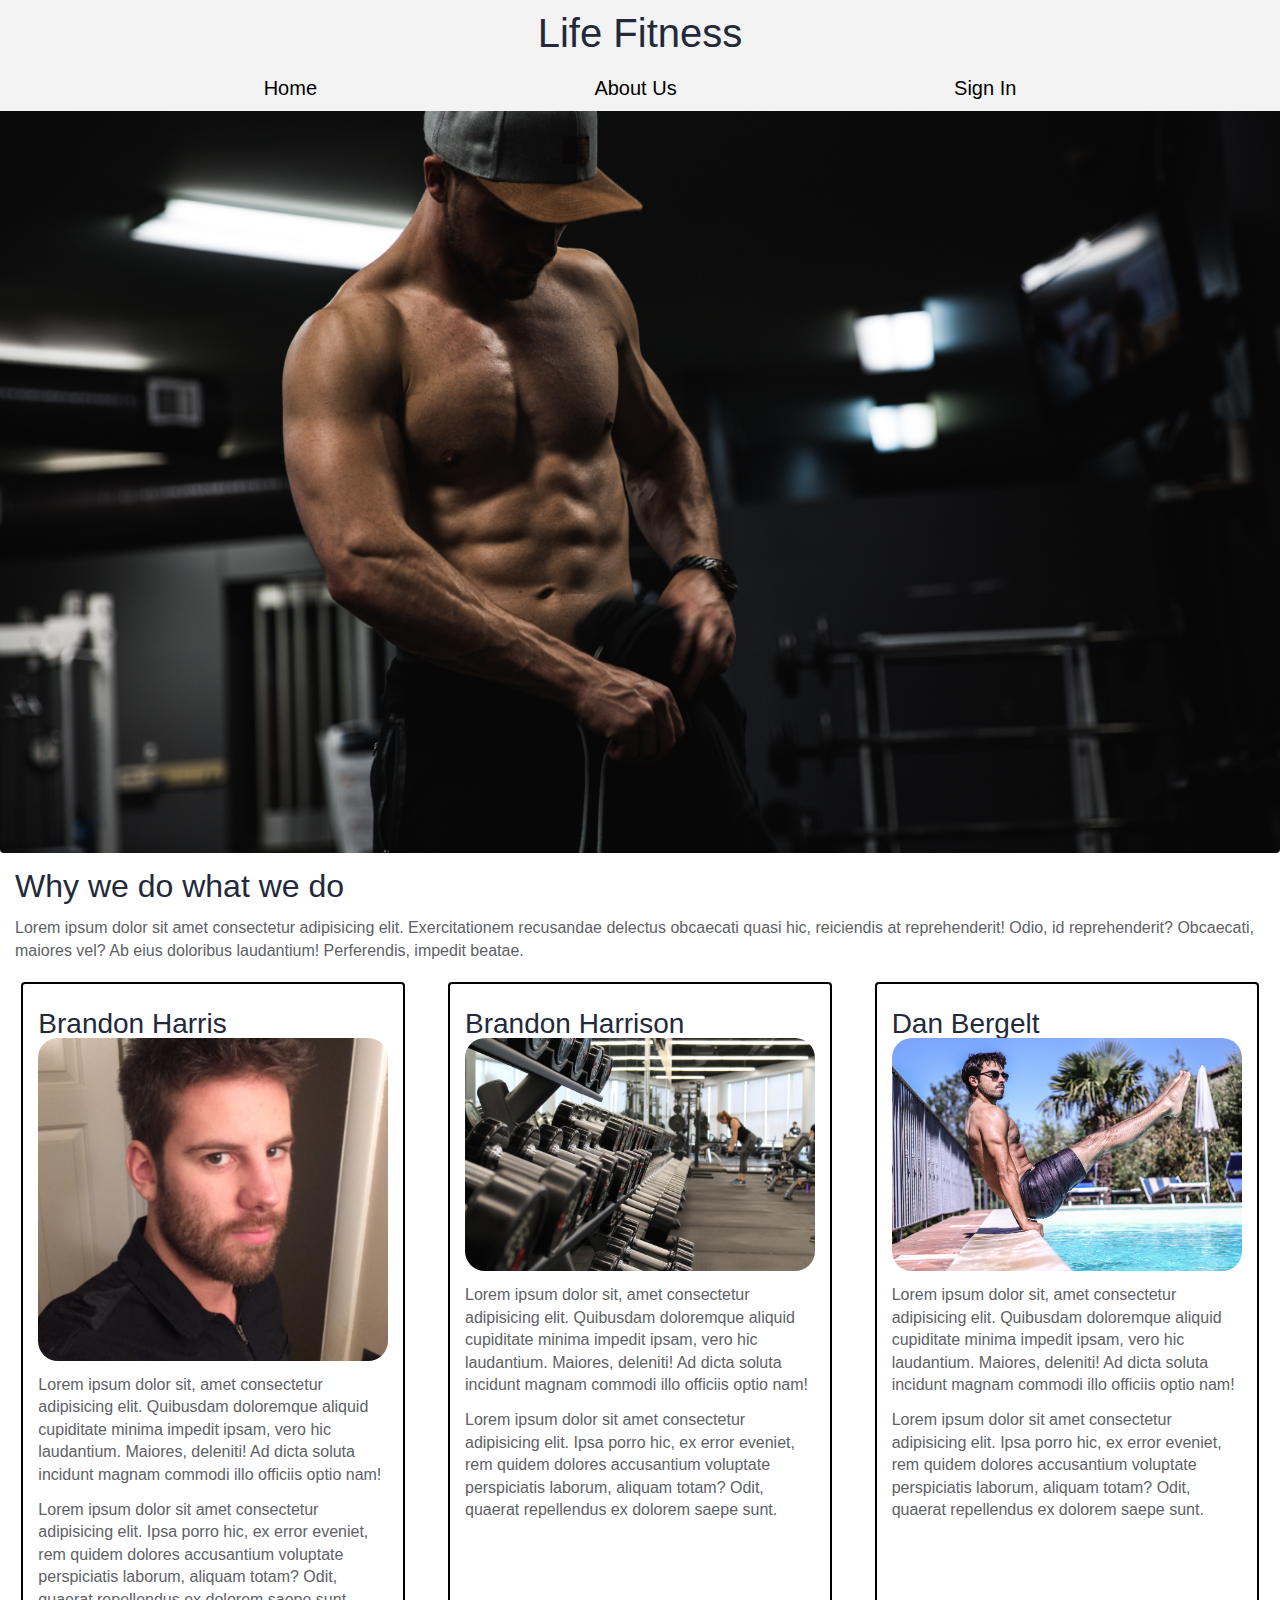
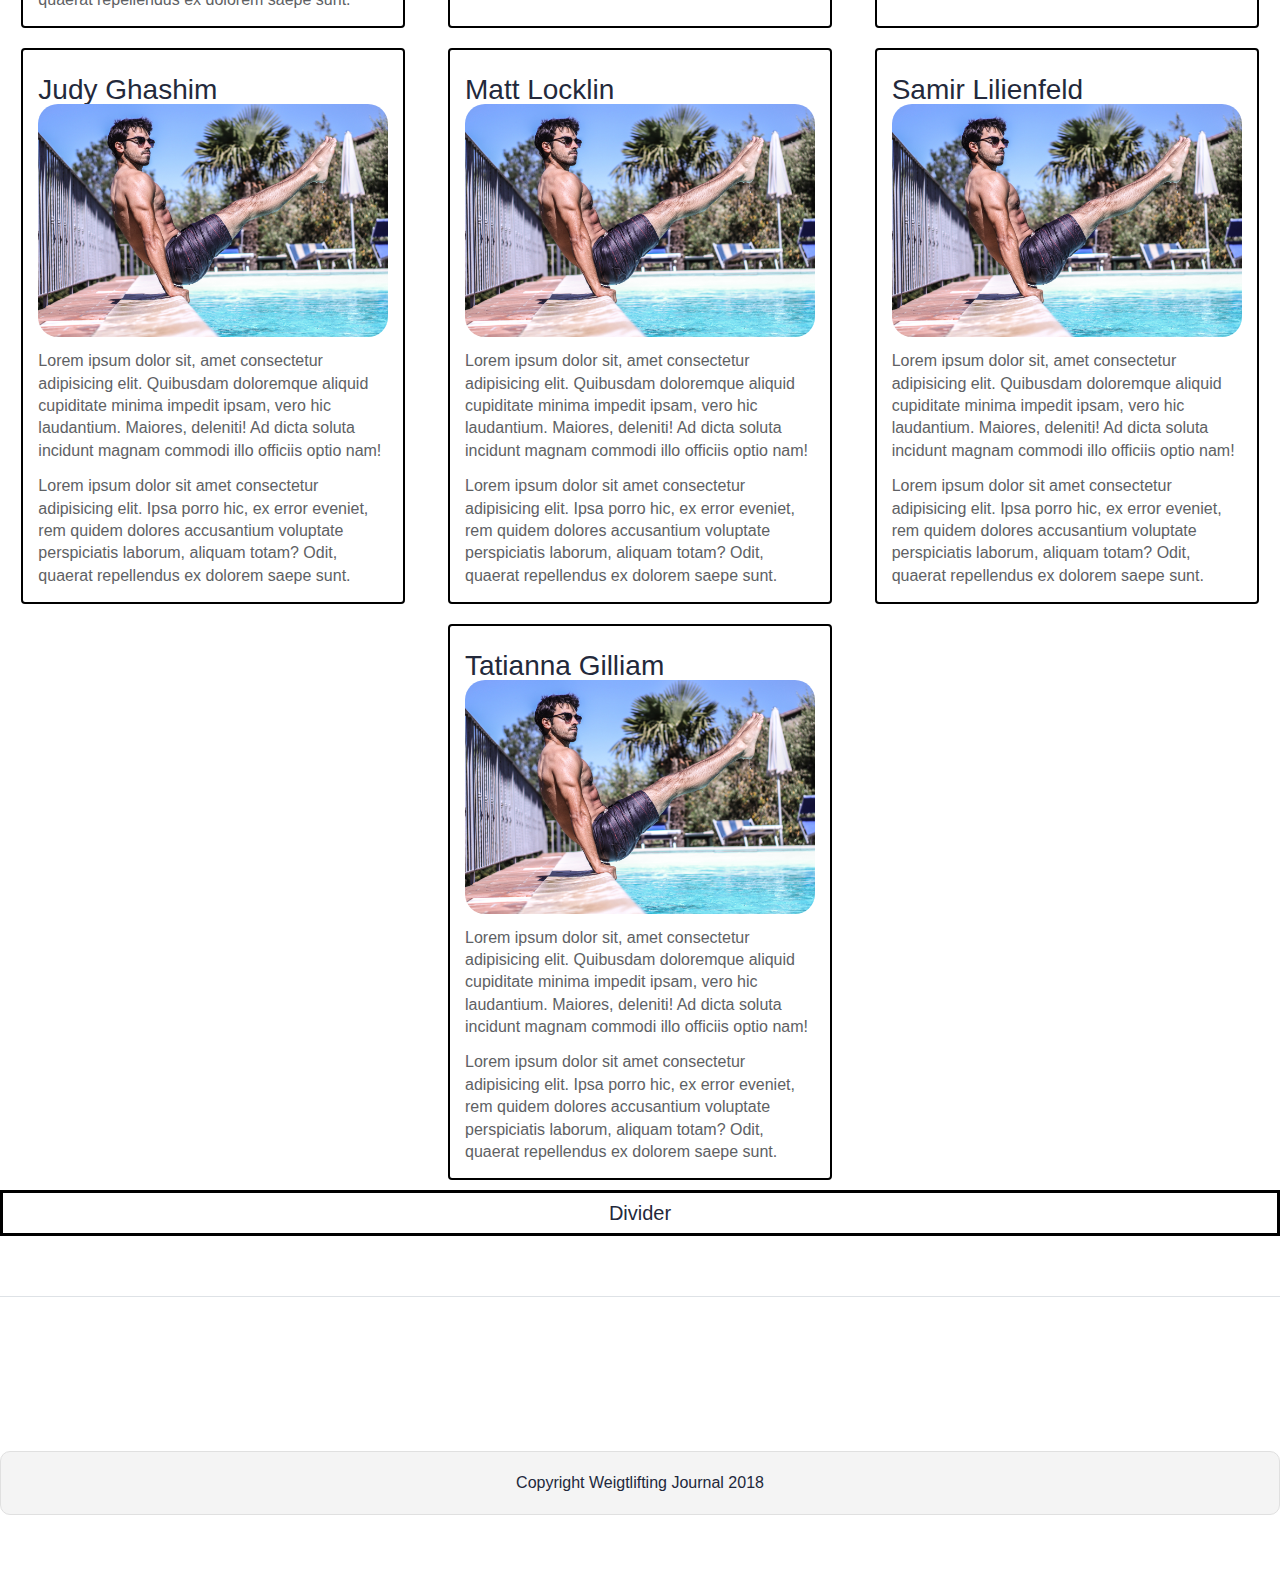
==== about_us.html @ 94f2654a "first-commit" ====
<!doctype html>

<html lang="en" font-size: 62.5%>
<head>
  <meta charset="utf-8">

  <meta name="viewport" content="width=device-width, initial-scale=1">

  <title>Lifetime fitness About Us</title>

  <link href="css/index.css" rel="stylesheet">

  <link href="https://fonts.googleapis.com/css?family=Open+Sans&display=swap" rel="stylesheet">

</head>

<body>

 <section class = top>
    <div class =title> 
      <h1>Life Fitness</h1>
    </div>
    <nav>
        <a href = "index.html" class = "toolbar">Home</a>
        <a href = "about_us.html" class = "toolbar">About Us</a>
        <a href = "#" class = "toolbar">Sign In</a>
    </nav>

  </section>

  <div class="container home">

    <header class="intro">
      
      <div class ="topimage">
        <img src="img/Photo by Anastase Maragos on Unsplash.jpg" alt = "A strong man prepares for his workout" class = "workout1">

        <h2>Why we do what we do</h2>
    
        <p>Lorem ipsum dolor sit amet consectetur adipisicing elit. Exercitationem recusandae delectus obcaecati quasi hic, reiciendis at reprehenderit! Odio, id reprehenderit? Obcaecati, maiores vel? Ab eius doloribus laudantium! Perferendis, impedit beatae.</p>

      </div>
    </header>
   
    <section class="about-us-middle">

      <div class = "about-us-middle-points">
        <h3>Brandon Harris</h3>

        <div class = "image_class">
            <img src="img/brandon (1).png" class="weights" alt="a rack of weights at a gym">
        </div>

        <div class = "middle_point_text">
          <p>Lorem ipsum dolor sit, amet consectetur adipisicing elit. Quibusdam doloremque aliquid cupiditate minima impedit ipsam, vero hic laudantium. Maiores, deleniti! Ad dicta soluta incidunt magnam commodi illo officiis optio nam!</p>
        
          <p>Lorem ipsum dolor sit amet consectetur adipisicing elit. Ipsa porro hic, ex error eveniet, rem quidem dolores accusantium voluptate perspiciatis laborum, aliquam totam? Odit, quaerat repellendus ex dolorem saepe sunt.</p>
        </div>
      </div>

      <div class = "about-us-middle-points">
          <h3>Brandon Harrison</h3>
  
          <div class = "image_class">
              <img src="img/Photo by Danielle Cerullo on Unsplash.jpg" class="weights" alt="a rack of weights at a gym">
          </div>
  
          <div class = "middle_point_text">
            <p>Lorem ipsum dolor sit, amet consectetur adipisicing elit. Quibusdam doloremque aliquid cupiditate minima impedit ipsam, vero hic laudantium. Maiores, deleniti! Ad dicta soluta incidunt magnam commodi illo officiis optio nam!</p>
          
            <p>Lorem ipsum dolor sit amet consectetur adipisicing elit. Ipsa porro hic, ex error eveniet, rem quidem dolores accusantium voluptate perspiciatis laborum, aliquam totam? Odit, quaerat repellendus ex dolorem saepe sunt.</p>
          </div>
        </div>

        <div class = "about-us-middle-points">
            <h3>Dan Bergelt</h3>
    
            <div class = "image_class">
                <img src="img/Photo by Pedro Araújo on Unsplash.jpg" class="weights" alt="a rack of weights at a gym">
            </div>
    
            <div class = "middle_points_text">
              <p>Lorem ipsum dolor sit, amet consectetur adipisicing elit. Quibusdam doloremque aliquid cupiditate minima impedit ipsam, vero hic laudantium. Maiores, deleniti! Ad dicta soluta incidunt magnam commodi illo officiis optio nam!</p>
            
              <p>Lorem ipsum dolor sit amet consectetur adipisicing elit. Ipsa porro hic, ex error eveniet, rem quidem dolores accusantium voluptate perspiciatis laborum, aliquam totam? Odit, quaerat repellendus ex dolorem saepe sunt.</p>
            </div>
          </div>
          <div class = "about-us-middle-points">
              <h3>Judy Ghashim</h3>
      
              <div class = "image_class">
                  <img src="img/Photo by Pedro Araújo on Unsplash.jpg" class="weights" alt="a rack of weights at a gym">
              </div>
      
              <div class = "middle_point_text">
                <p>Lorem ipsum dolor sit, amet consectetur adipisicing elit. Quibusdam doloremque aliquid cupiditate minima impedit ipsam, vero hic laudantium. Maiores, deleniti! Ad dicta soluta incidunt magnam commodi illo officiis optio nam!</p>
              
                <p>Lorem ipsum dolor sit amet consectetur adipisicing elit. Ipsa porro hic, ex error eveniet, rem quidem dolores accusantium voluptate perspiciatis laborum, aliquam totam? Odit, quaerat repellendus ex dolorem saepe sunt.</p>
              </div>
            </div>

            <div class = "about-us-middle-points">
                <h3>Matt Locklin</h3>
        
                <div class = "image_class">
                    <img src="img/Photo by Pedro Araújo on Unsplash.jpg" class="weights" alt="a rack of weights at a gym">
                </div>
        
                <div class = "middle_point_text">
                  <p>Lorem ipsum dolor sit, amet consectetur adipisicing elit. Quibusdam doloremque aliquid cupiditate minima impedit ipsam, vero hic laudantium. Maiores, deleniti! Ad dicta soluta incidunt magnam commodi illo officiis optio nam!</p>
                
                  <p>Lorem ipsum dolor sit amet consectetur adipisicing elit. Ipsa porro hic, ex error eveniet, rem quidem dolores accusantium voluptate perspiciatis laborum, aliquam totam? Odit, quaerat repellendus ex dolorem saepe sunt.</p>
                </div>
              </div>

              <div class = "about-us-middle-points">
                  <h3>Samir Lilienfeld</h3>
          
                  <div class = "image_class">
                      <img src="img/Photo by Pedro Araújo on Unsplash.jpg" class="weights" alt="a rack of weights at a gym">
                  </div>
          
                  <div class = "middle_point_text">
                    <p>Lorem ipsum dolor sit, amet consectetur adipisicing elit. Quibusdam doloremque aliquid cupiditate minima impedit ipsam, vero hic laudantium. Maiores, deleniti! Ad dicta soluta incidunt magnam commodi illo officiis optio nam!</p>
                  
                    <p>Lorem ipsum dolor sit amet consectetur adipisicing elit. Ipsa porro hic, ex error eveniet, rem quidem dolores accusantium voluptate perspiciatis laborum, aliquam totam? Odit, quaerat repellendus ex dolorem saepe sunt.</p>
                  </div>
                </div>

                <div class = "about-us-middle-points">
                    <h3>Tatianna Gilliam</h3>
            
                    <div class = "image_class">
                        <img src="img/Photo by Pedro Araújo on Unsplash.jpg" class="weights" alt="a rack of weights at a gym">
                    </div>
            
                    <div class = "middle_point_text">
                      <p>Lorem ipsum dolor sit, amet consectetur adipisicing elit. Quibusdam doloremque aliquid cupiditate minima impedit ipsam, vero hic laudantium. Maiores, deleniti! Ad dicta soluta incidunt magnam commodi illo officiis optio nam!</p>
                    
                      <p>Lorem ipsum dolor sit amet consectetur adipisicing elit. Ipsa porro hic, ex error eveniet, rem quidem dolores accusantium voluptate perspiciatis laborum, aliquam totam? Odit, quaerat repellendus ex dolorem saepe sunt.</p>
                    </div>
                  </div>
    </section>

    <div class = "divider">
      <h4>Divider</h4>
    </div>
    
    <section class="final_point">


    </section>

    <footer>
      <p>Copyright Weigtlifting Journal 2018</p>
    </footer>

  </div>
</body>
</html>
---- css/index.css ----
/* http://meyerweb.com/eric/tools/css/reset/ 
   v2.0 | 20110126
   License: none (public domain)
*/
html,
body,
div,
span,
applet,
object,
iframe,
h1,
h2,
h3,
h4,
h5,
h6,
p,
blockquote,
pre,
a,
abbr,
acronym,
address,
big,
cite,
code,
del,
dfn,
em,
img,
ins,
kbd,
q,
s,
samp,
small,
strike,
strong,
sub,
sup,
tt,
var,
b,
u,
i,
center,
dl,
dt,
dd,
ol,
ul,
li,
fieldset,
form,
label,
legend,
table,
caption,
tbody,
tfoot,
thead,
tr,
th,
td,
article,
aside,
canvas,
details,
embed,
figure,
figcaption,
footer,
header,
hgroup,
menu,
nav,
output,
ruby,
section,
summary,
time,
mark,
audio,
video {
  margin: 0;
  padding: 0;
  border: 0;
  font-size: 100%;
  font: inherit;
  vertical-align: baseline;
}
/* HTML5 display-role reset for older browsers */
article,
aside,
details,
figcaption,
figure,
footer,
header,
hgroup,
menu,
nav,
section {
  display: block;
}
body {
  line-height: 1;
}
ol,
ul {
  list-style: none;
}
blockquote,
q {
  quotes: none;
}
blockquote:before,
blockquote:after,
q:before,
q:after {
  content: '';
  content: none;
}
table {
  border-collapse: collapse;
  border-spacing: 0;
}
* {
  box-sizing: border-box;
}
html {
  font-size: 62.5%;
}
html,
body {
  font-family: 'Ubuntu', sans-serif;
  color: #5E6164;
}
h1,
h2,
h3,
h4,
h5 {
  font-family: Impact, Haettenschweiler, 'Arial Narrow Bold', sans-serif;
  color: #23293B;
}
h2 {
  font-size: 3.2rem;
}
h3 {
  font-size: 2.8rem;
}
p {
  font-size: 1.6rem;
  line-height: 1.4;
}
.container {
  width: 100%;
}
.top {
  display: flex;
  background-color: #F3F3F3;
  flex-flow: row wrap;
  padding: 1%;
  overflow: hidden;
  position: fixed;
  width: 100%;
  top: 0;
}
.top div.title {
  display: flex;
  justify-content: center;
  width: 100%;
  flex-flow: column wrap;
  align-content: center;
}
.top .title {
  font-size: 4rem;
}
.top nav {
  display: flex;
  justify-content: space-between;
  width: 100%;
  padding-right: 20%;
  padding-left: 20%;
  margin-top: 2%;
}
@media (max-width: 900px) {
  .top nav {
    padding-top: 2%;
    padding-left: 7.5%;
    padding-right: 7.5%;
    justify-content: space-around;
    padding-bottom: 2%;
  }
}
@media (max-width: 500px) {
  .top nav {
    padding-top: 2%;
    padding-left: 5%;
    padding-right: 5%;
    justify-content: space-around;
    padding-bottom: 2%;
  }
}
.top nav .toolbar {
  text-decoration: none;
  font-size: 2rem;
  color: black;
}
footer {
  color: #22283B;
  background: #f4f4f4;
  padding: 20px 0;
  border: 1px double #e0e0e0;
  border-radius: 10px;
  display: flex;
  justify-content: center;
  align-items: center;
  margin-bottom: 5%;
}
.home .intro h2 {
  padding: 15px;
}
.home .intro p {
  padding: 0 15px;
}
.home .intro .topimage .workout1 {
  border-radius: 4px;
  width: 100%;
}
.home .image_class {
  display: flex;
  flex-wrap: wrap;
  width: 100%;
}
.home .image_class img {
  width: 100%;
  border-radius: 20px;
  height: 100%;
}
.home .middle-section {
  display: flex;
  flex-flow: row-wrap;
  justify-content: space-around;
}
@media (max-width: 500px) {
  .home .middle-section {
    flex-flow: column wrap;
  }
}
.home .middle-section .middle-points {
  padding: 15px;
  width: 30%;
  background-color: #084E8A;
  color: white;
}
@media (max-width: 500px) {
  .home .middle-section .middle-points {
    width: 100%;
    padding: 15px, 15px, 0px, 15px;
  }
}
.home .middle-section .middle-points h3 {
  margin-top: 11px;
  color: white;
  width: 100%;
  text-align: center;
}
.home .middle-section .middle-points p {
  margin-top: 13px;
}
.home .divider {
  display: flex;
  width: 100%;
  border: 3px solid black;
  margin-top: 10px;
  justify-content: center;
  padding: 10px;
  font-size: 2rem;
}
.home .final_point {
  margin-top: 60px;
  border-top: 1px solid #dee2e6;
  padding: 6% 7.5%;
  display: flex;
  justify-content: center;
}
@media (max-width: 900px) {
  .home .final_point {
    display: flex;
    width: 100%;
    flex-direction: column-reverse;
    justify-content: center;
  }
}
@media (max-width: 500px) {
  .home .final_point {
    display: flex;
    width: 100%;
    flex-direction: column-reverse;
    justify-content: center;
    padding-left: 0px;
    margin-top: 4%;
  }
}
.home .final_point .final_point-text {
  width: 50%;
}
@media (max-width: 900px) {
  .home .final_point .final_point-text {
    display: flex;
    width: 100%;
    flex-direction: column;
    justify-content: center;
  }
}
@media (max-width: 500px) {
  .home .final_point .final_point-text {
    display: flex;
    width: 100%;
    flex-direction: column;
    justify-content: center;
    padding-left: 4%;
    padding-top: 2%;
  }
}
.home .final_point .final_point-text h3 {
  margin-bottom: 10px;
}
.home .final_point .final_point-text p {
  margin-bottom: 26px;
}
@media (max-width: 500px) {
  .home .final_point .final_point-text .btn {
    display: flex;
    width: 100%;
    flex-direction: column;
    justify-content: center;
  }
}
.home .final_point .final_point-text .btn .button {
  background-color: #2A9FD8;
  color: white;
  padding: 7px 7px;
  text-align: center;
  text-decoration: none;
  display: inline-block;
  font-size: 1.8rem;
  border-radius: 4px;
  width: 100px;
  font-weight: bold;
  border: 2px solid #2A9FD8;
}
@media (max-width: 500px) {
  .home .final_point .final_point-text .btn .button {
    display: none;
  }
}
.home .final_point .final_point-text .btn .button2 {
  display: none;
}
@media (max-width: 500px) {
  .home .final_point .final_point-text .btn .button2 {
    background-color: #001a33;
    color: white;
    padding: 7px 7px;
    text-align: center;
    text-decoration: none;
    display: inline-block;
    font-size: 1.8rem;
    border-radius: 4px;
    width: 100px;
    font-weight: bold;
    border: 2px solid #2A9FD8;
    display: flex;
    flex-direction: column;
    justify-content: center;
    width: 100%;
    padding: 5%;
    padding-left: 43%;
  }
}
.home .final_point .bottom-img {
  width: 46%;
  margin-left: 4%;
}
@media (max-width: 900px) {
  .home .final_point .bottom-img {
    display: flex;
    width: 100%;
    flex-direction: column-reverse;
    justify-content: center;
  }
}
@media (max-width: 500px) {
  .home .final_point .bottom-img {
    display: flex;
    width: 100%;
    flex-direction: column;
    justify-content: center;
  }
}
.home .final_point .bottom-img img {
  width: 100%;
  height: auto;
  border-radius: 10px;
}
.home .about-us-middle {
  display: flex;
  flex-flow: row-wrap;
  justify-content: space-around;
  flex-flow: row wrap;
}
@media (max-width: 500px) {
  .home .about-us-middle {
    flex-flow: column wrap;
  }
}
.home .about-us-middle .about-us-middle-points {
  padding: 15px;
  background-image: url("");
  width: 30%;
  border: 2px solid black;
  border-radius: 4px;
  margin-top: 20px;
}
@media (max-width: 500px) {
  .home .about-us-middle .about-us-middle-points {
    width: 100%;
    padding: 15px, 15px, 0px, 15px;
  }
}
.home .about-us-middle .about-us-middle-points h3 {
  margin-top: 11px;
}
.home .about-us-middle .about-us-middle-points p {
  margin-top: 13px;
}
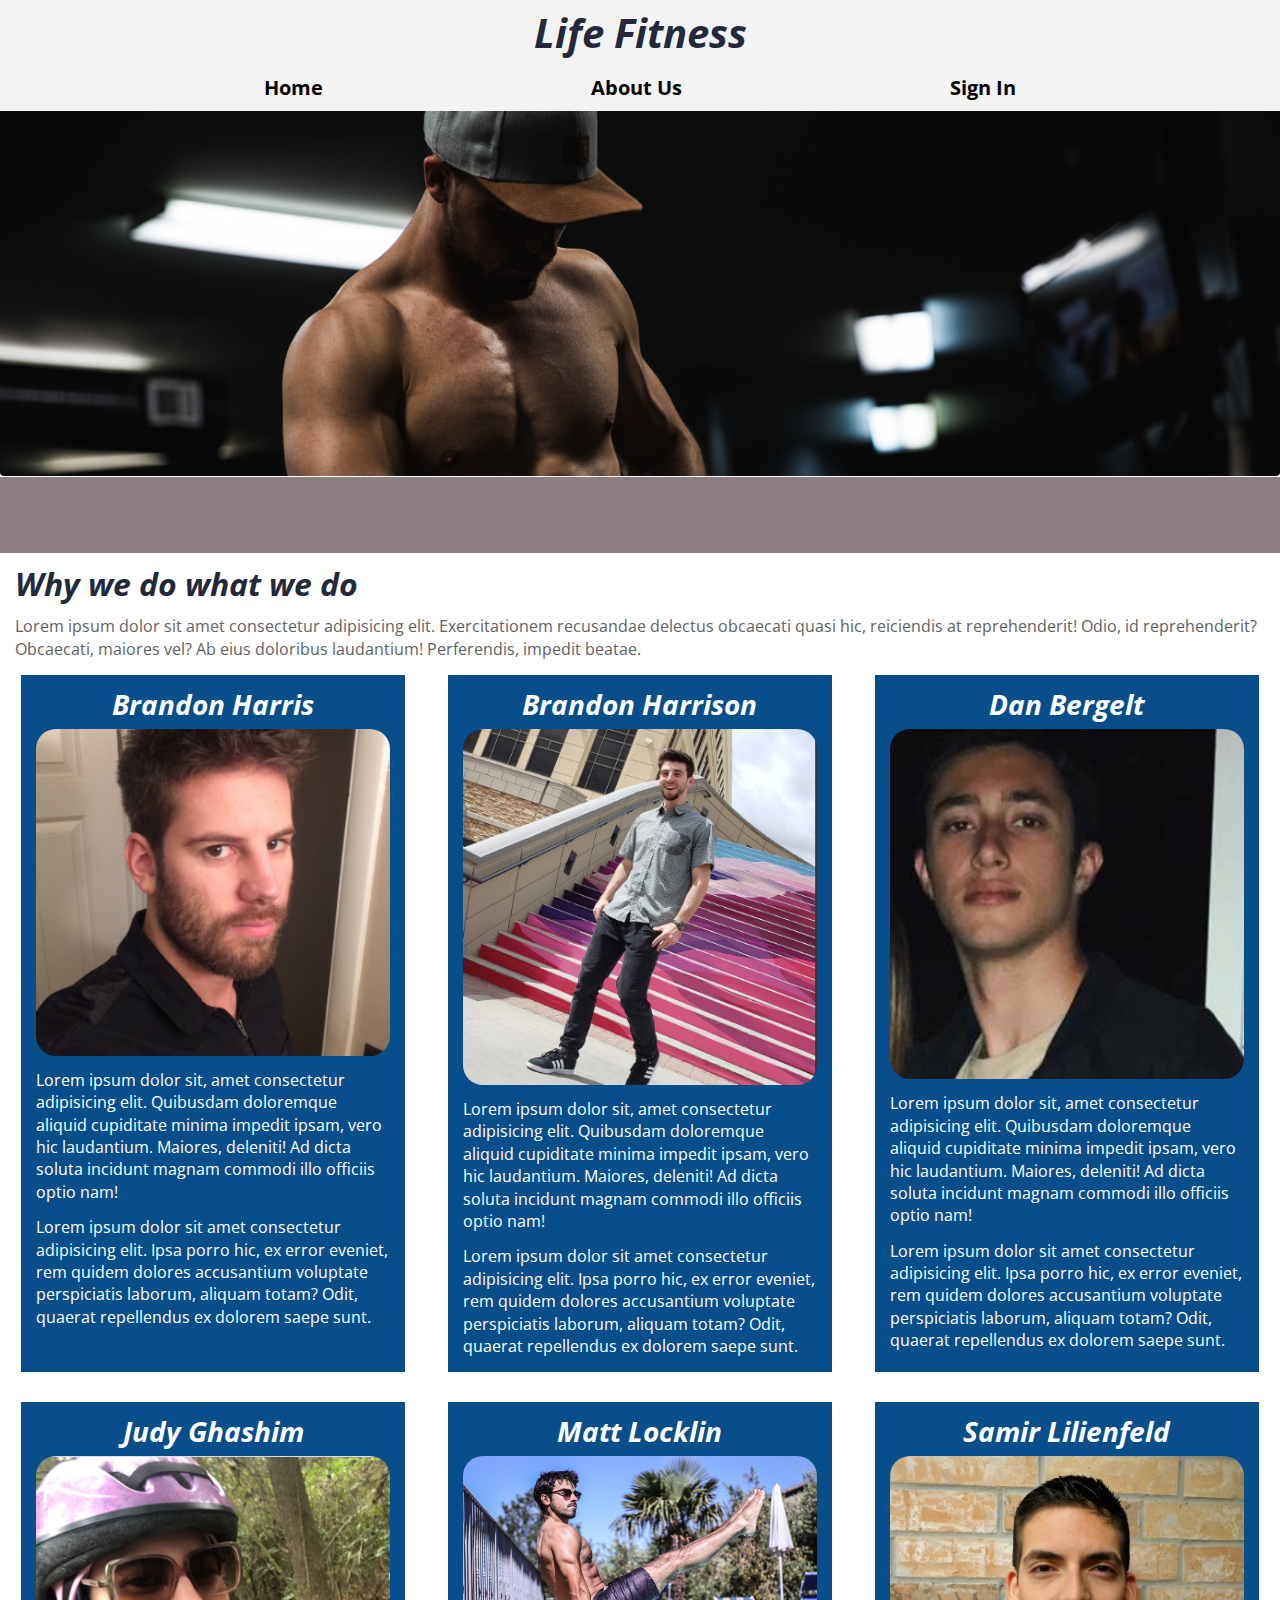
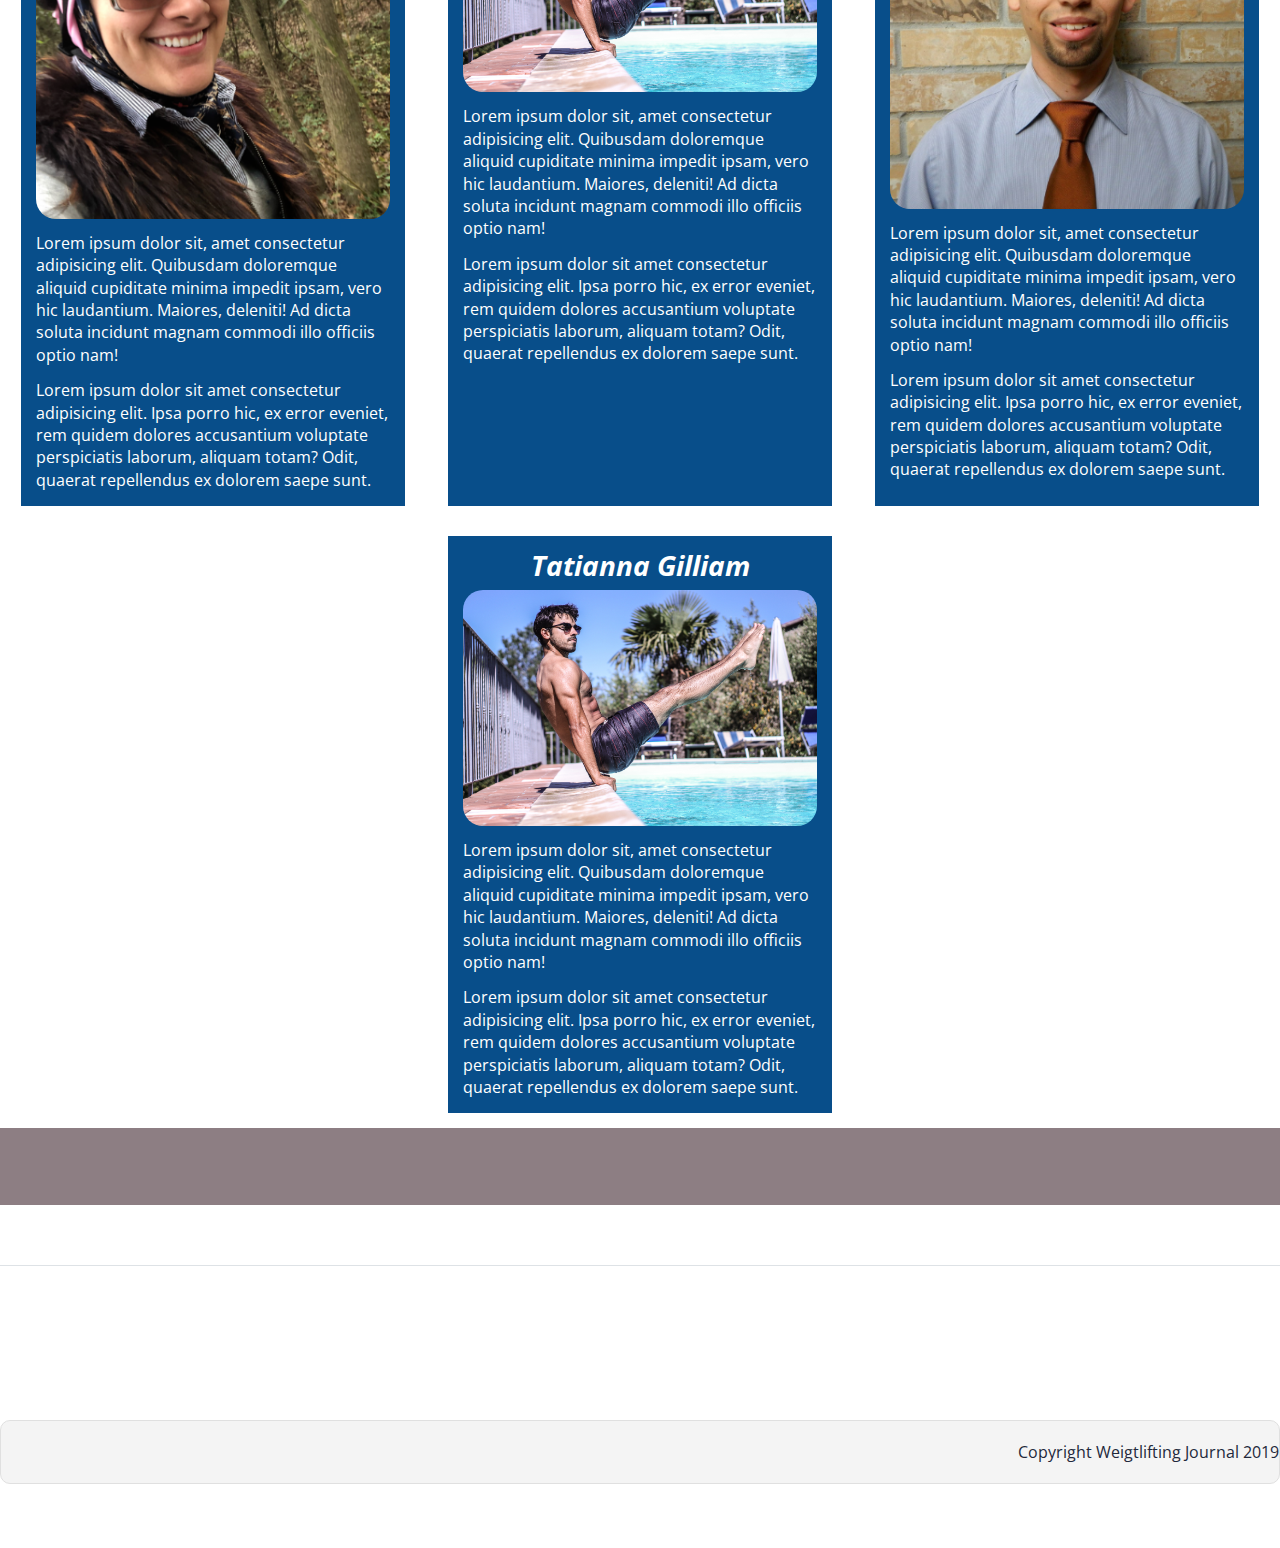
==== commit 2e089595: "second_commit" ====
--- a/about_us.html
+++ b/about_us.html
@@ -33,7 +33,9 @@
     <header class="intro">
       
       <div class ="topimage">
-        <img src="img/Photo by Anastase Maragos on Unsplash.jpg" alt = "A strong man prepares for his workout" class = "workout1">
+        <img src="img/Photo by Anastase Maragos on Unsplash 2.jpg" alt = "A strong man prepares for his workout" class = "workout1">
+
+        <div class= "divider"></div>
 
         <h2>Why we do what we do</h2>
     
@@ -42,9 +44,9 @@
       </div>
     </header>
    
-    <section class="about-us-middle">
+    <section class="middle-section">
 
-      <div class = "about-us-middle-points">
+      <div class = "middle-points">
         <h3>Brandon Harris</h3>
 
         <div class = "image_class">
@@ -58,11 +60,11 @@
         </div>
       </div>
 
-      <div class = "about-us-middle-points">
+      <div class = "middle-points">
           <h3>Brandon Harrison</h3>
   
           <div class = "image_class">
-              <img src="img/Photo by Danielle Cerullo on Unsplash.jpg" class="weights" alt="a rack of weights at a gym">
+              <img src="img/Brandon (2).png" class="weights" alt="a rack of weights at a gym">
           </div>
   
           <div class = "middle_point_text">
@@ -72,11 +74,11 @@
           </div>
         </div>
 
-        <div class = "about-us-middle-points">
+        <div class = "middle-points">
             <h3>Dan Bergelt</h3>
     
             <div class = "image_class">
-                <img src="img/Photo by Pedro Araújo on Unsplash.jpg" class="weights" alt="a rack of weights at a gym">
+                <img src="img/dan.png" class="weights" alt="a rack of weights at a gym">
             </div>
     
             <div class = "middle_points_text">
@@ -85,11 +87,11 @@
               <p>Lorem ipsum dolor sit amet consectetur adipisicing elit. Ipsa porro hic, ex error eveniet, rem quidem dolores accusantium voluptate perspiciatis laborum, aliquam totam? Odit, quaerat repellendus ex dolorem saepe sunt.</p>
             </div>
           </div>
-          <div class = "about-us-middle-points">
+          <div class = "middle-points">
               <h3>Judy Ghashim</h3>
       
               <div class = "image_class">
-                  <img src="img/Photo by Pedro Araújo on Unsplash.jpg" class="weights" alt="a rack of weights at a gym">
+                  <img src="img/judy.png" class="weights" alt="a rack of weights at a gym">
               </div>
       
               <div class = "middle_point_text">
@@ -99,7 +101,7 @@
               </div>
             </div>
 
-            <div class = "about-us-middle-points">
+            <div class = "middle-points">
                 <h3>Matt Locklin</h3>
         
                 <div class = "image_class">
@@ -113,11 +115,11 @@
                 </div>
               </div>
 
-              <div class = "about-us-middle-points">
+              <div class = "middle-points">
                   <h3>Samir Lilienfeld</h3>
           
                   <div class = "image_class">
-                      <img src="img/Photo by Pedro Araújo on Unsplash.jpg" class="weights" alt="a rack of weights at a gym">
+                      <img src="img/samir.png" class="weights" alt="a rack of weights at a gym">
                   </div>
           
                   <div class = "middle_point_text">
@@ -127,7 +129,7 @@
                   </div>
                 </div>
 
-                <div class = "about-us-middle-points">
+                <div class = "middle-points">
                     <h3>Tatianna Gilliam</h3>
             
                     <div class = "image_class">
@@ -142,9 +144,7 @@
                   </div>
     </section>
 
-    <div class = "divider">
-      <h4>Divider</h4>
-    </div>
+    <div class = "divider"></div>
     
     <section class="final_point">
 
@@ -152,7 +152,7 @@
     </section>
 
     <footer>
-      <p>Copyright Weigtlifting Journal 2018</p>
+      <p>Copyright Weigtlifting Journal 2019</p>
     </footer>
 
   </div>
--- a/css/index.css
+++ b/css/index.css
@@ -134,7 +134,7 @@
 }
 html,
 body {
-  font-family: 'Ubuntu', sans-serif;
+  font-family: -apple-system, BlinkMacSystemFont, 'Segoe UI', Roboto, Oxygen, Ubuntu, Cantarell, 'Open Sans', 'Helvetica Neue', sans-serif;
   color: #5E6164;
 }
 h1,
@@ -142,7 +142,9 @@
 h3,
 h4,
 h5 {
-  font-family: Impact, Haettenschweiler, 'Arial Narrow Bold', sans-serif;
+  font-family: -apple-system, BlinkMacSystemFont, 'Segoe UI', Roboto, Oxygen, Ubuntu, Cantarell, 'Open Sans', 'Helvetica Neue', sans-serif;
+  font-weight: bold;
+  font-style: italic;
   color: #23293B;
 }
 h2 {
@@ -174,8 +176,6 @@
   width: 100%;
   flex-flow: column wrap;
   align-content: center;
-}
-.top .title {
   font-size: 4rem;
 }
 .top nav {
@@ -209,6 +209,9 @@
   font-size: 2rem;
   color: black;
 }
+.top nav a {
+  font-weight: bold;
+}
 footer {
   color: #22283B;
   background: #f4f4f4;
@@ -216,9 +219,11 @@
   border: 1px double #e0e0e0;
   border-radius: 10px;
   display: flex;
-  justify-content: center;
-  align-items: center;
+  justify-content: flex-end;
+  align-items: flex-end;
   margin-bottom: 5%;
+  text-align: left;
+  width: 100%;
 }
 .home .intro h2 {
   padding: 15px;
@@ -244,6 +249,7 @@
   display: flex;
   flex-flow: row-wrap;
   justify-content: space-around;
+  flex-flow: row wrap;
 }
 @media (max-width: 500px) {
   .home .middle-section {
@@ -251,6 +257,7 @@
   }
 }
 .home .middle-section .middle-points {
+  margin: 15px;
   padding: 15px;
   width: 30%;
   background-color: #084E8A;
@@ -263,7 +270,7 @@
   }
 }
 .home .middle-section .middle-points h3 {
-  margin-top: 11px;
+  margin-bottom: 11px;
   color: white;
   width: 100%;
   text-align: center;
@@ -274,14 +281,13 @@
 .home .divider {
   display: flex;
   width: 100%;
-  border: 3px solid black;
-  margin-top: 10px;
+  background-color: #8D7E83;
   justify-content: center;
-  padding: 10px;
-  font-size: 2rem;
+  padding: 3%;
 }
 .home .final_point {
   margin-top: 60px;
+  width: 100%;
   border-top: 1px solid #dee2e6;
   padding: 6% 7.5%;
   display: flex;
@@ -306,7 +312,7 @@
   }
 }
 .home .final_point .final_point-text {
-  width: 50%;
+  width: 100%;
 }
 @media (max-width: 900px) {
   .home .final_point .final_point-text {
@@ -325,9 +331,6 @@
     padding-left: 4%;
     padding-top: 2%;
   }
-}
-.home .final_point .final_point-text h3 {
-  margin-bottom: 10px;
 }
 .home .final_point .final_point-text p {
   margin-bottom: 26px;
@@ -382,59 +385,3 @@
     padding-left: 43%;
   }
 }
-.home .final_point .bottom-img {
-  width: 46%;
-  margin-left: 4%;
-}
-@media (max-width: 900px) {
-  .home .final_point .bottom-img {
-    display: flex;
-    width: 100%;
-    flex-direction: column-reverse;
-    justify-content: center;
-  }
-}
-@media (max-width: 500px) {
-  .home .final_point .bottom-img {
-    display: flex;
-    width: 100%;
-    flex-direction: column;
-    justify-content: center;
-  }
-}
-.home .final_point .bottom-img img {
-  width: 100%;
-  height: auto;
-  border-radius: 10px;
-}
-.home .about-us-middle {
-  display: flex;
-  flex-flow: row-wrap;
-  justify-content: space-around;
-  flex-flow: row wrap;
-}
-@media (max-width: 500px) {
-  .home .about-us-middle {
-    flex-flow: column wrap;
-  }
-}
-.home .about-us-middle .about-us-middle-points {
-  padding: 15px;
-  background-image: url("");
-  width: 30%;
-  border: 2px solid black;
-  border-radius: 4px;
-  margin-top: 20px;
-}
-@media (max-width: 500px) {
-  .home .about-us-middle .about-us-middle-points {
-    width: 100%;
-    padding: 15px, 15px, 0px, 15px;
-  }
-}
-.home .about-us-middle .about-us-middle-points h3 {
-  margin-top: 11px;
-}
-.home .about-us-middle .about-us-middle-points p {
-  margin-top: 13px;
-}
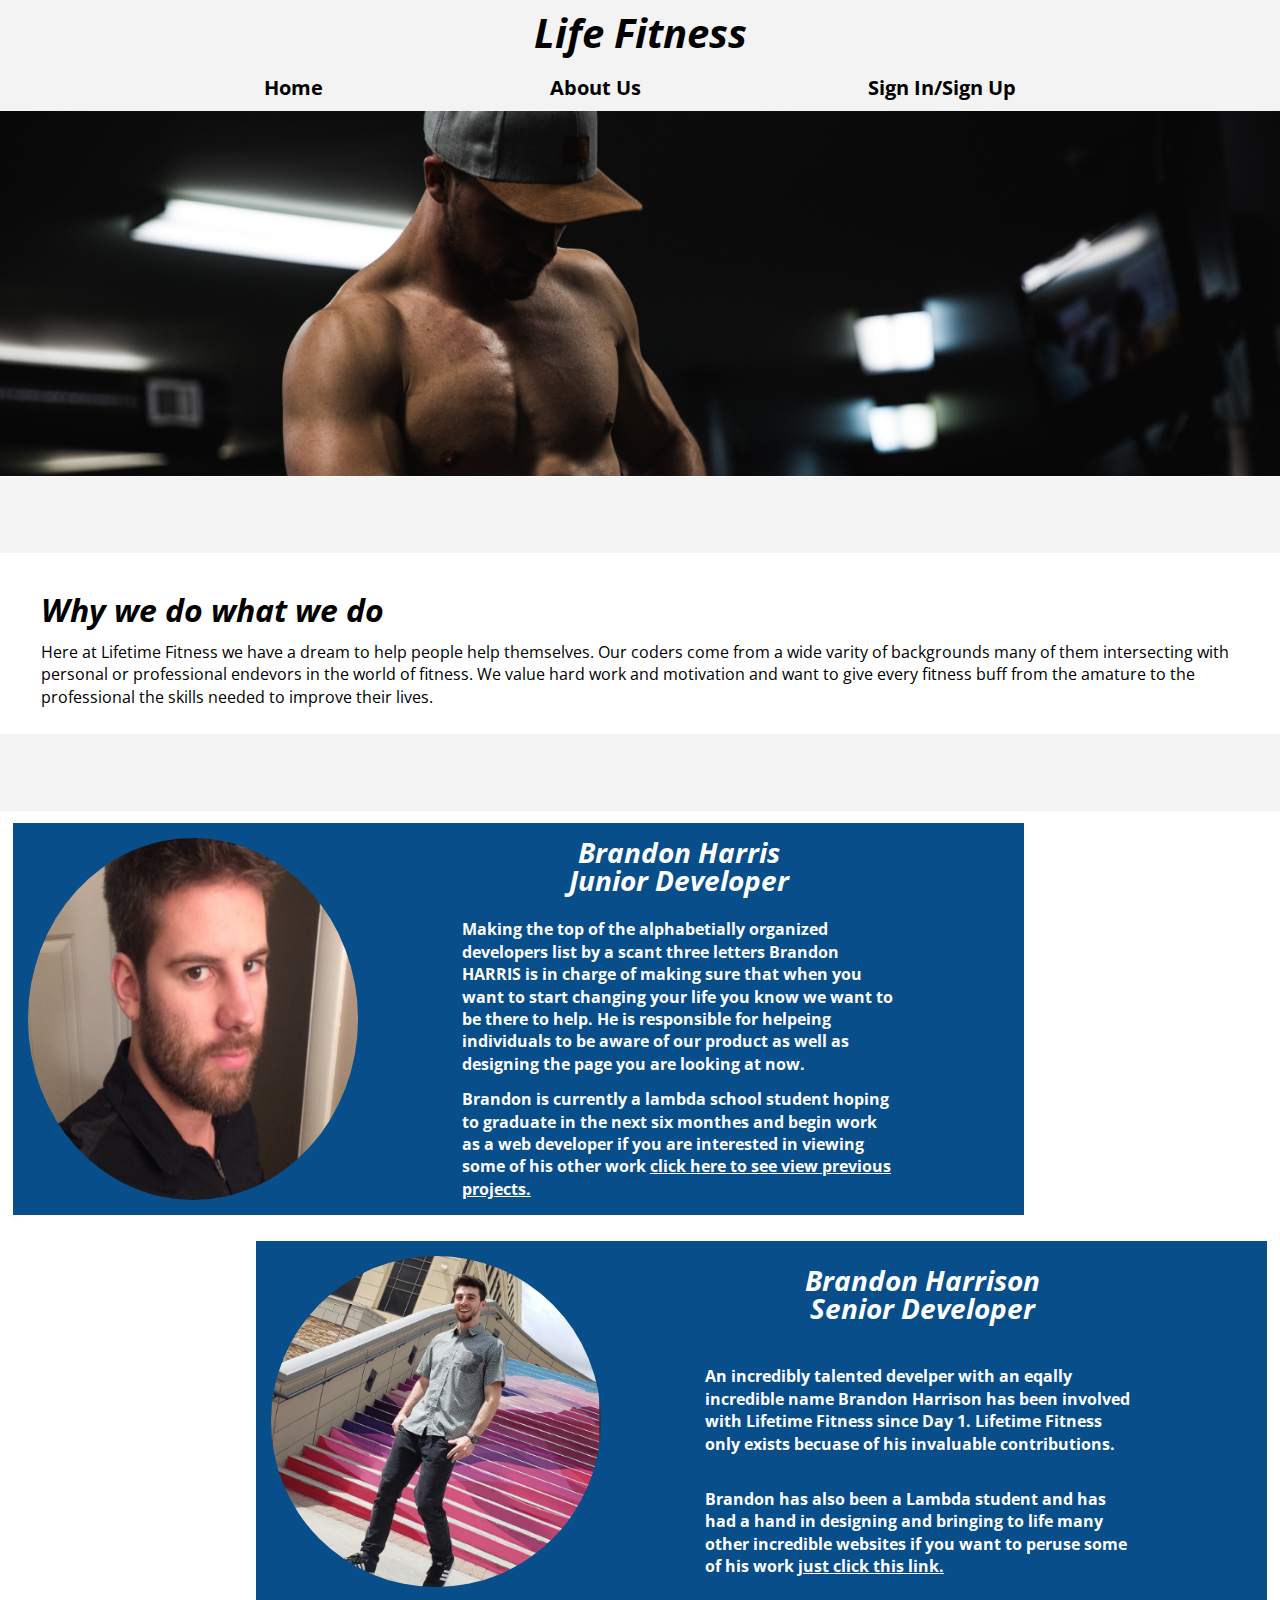
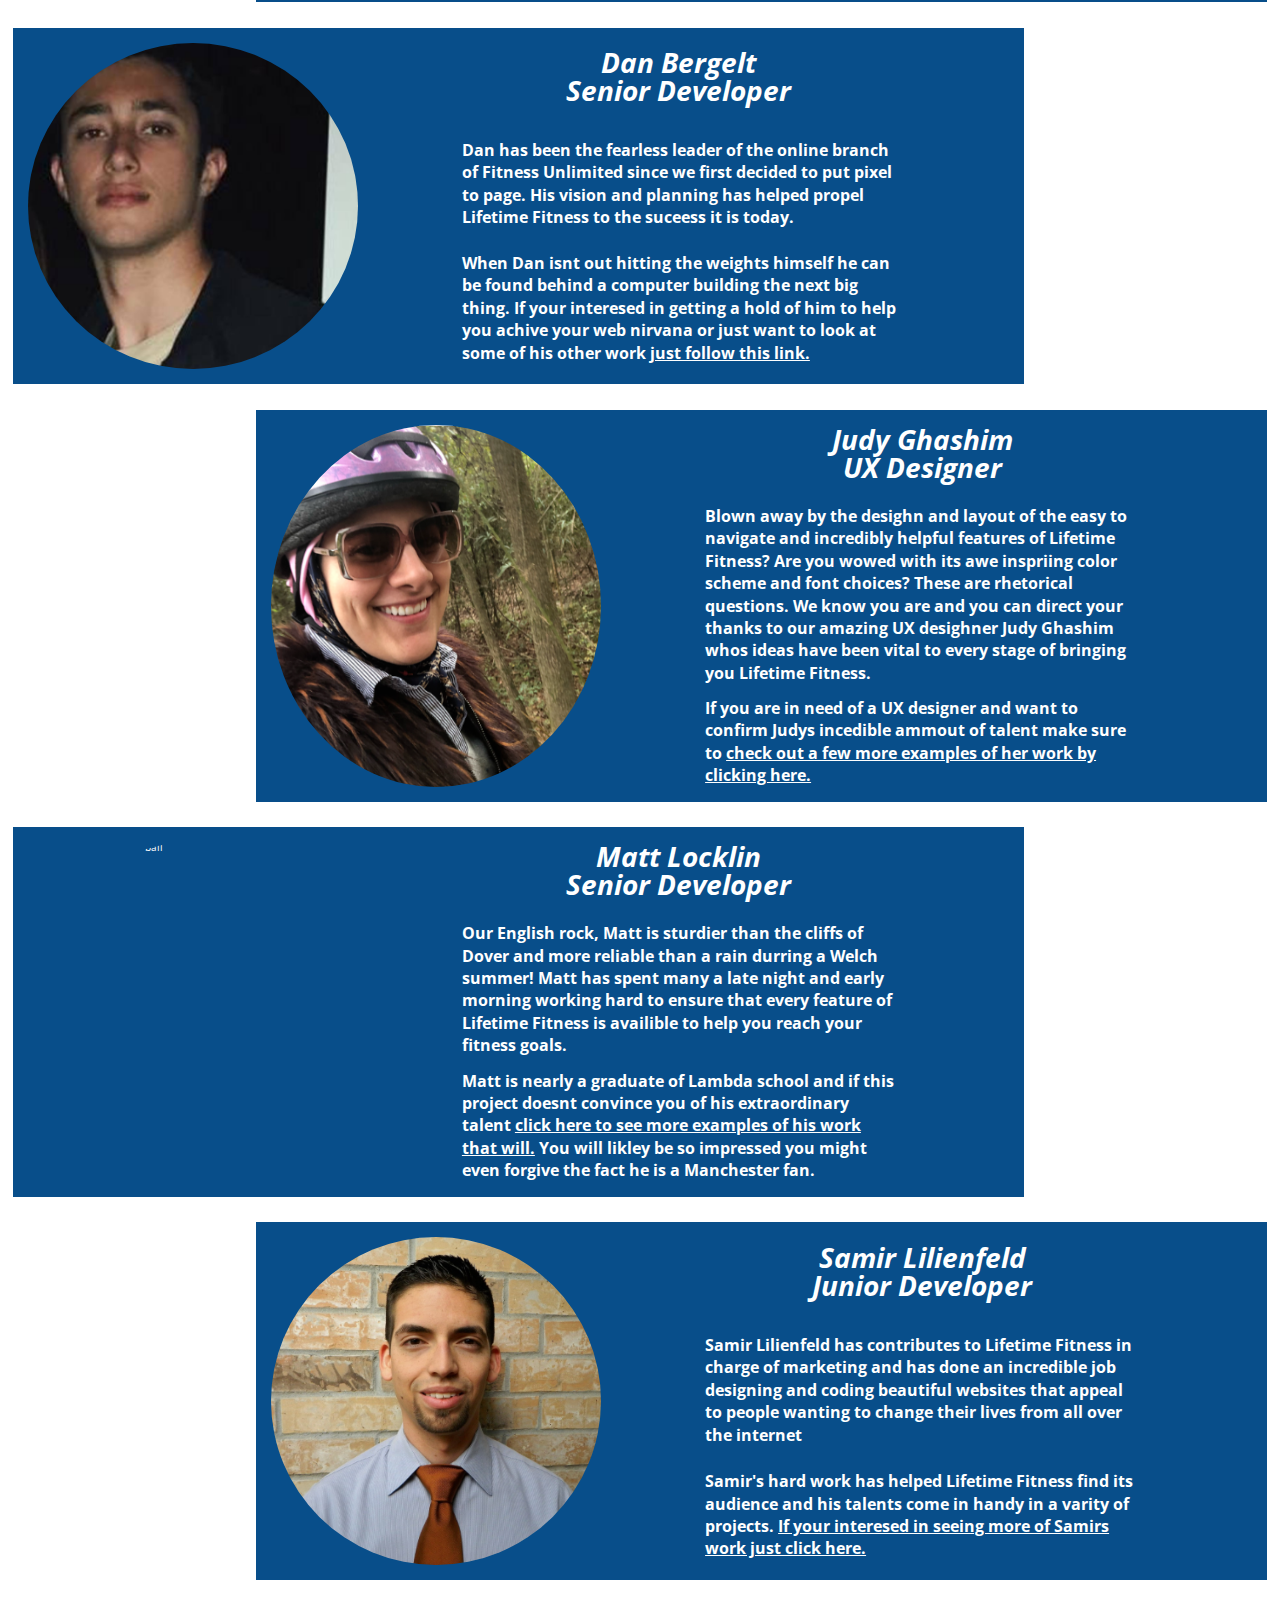
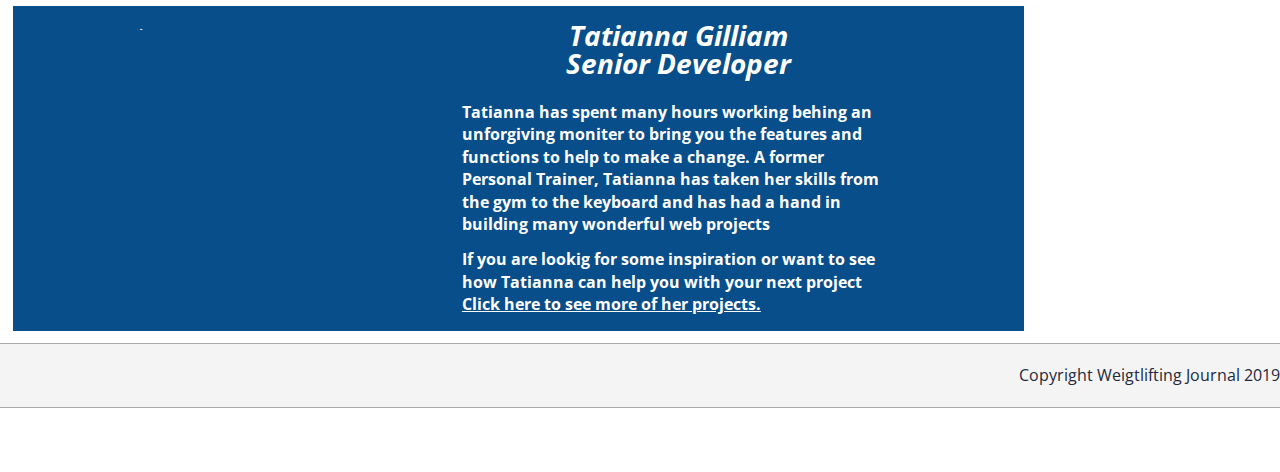
==== commit 25000461: "about_page_finished" ====
--- a/about_us.html
+++ b/about_us.html
@@ -23,7 +23,7 @@
     <nav>
         <a href = "index.html" class = "toolbar">Home</a>
         <a href = "about_us.html" class = "toolbar">About Us</a>
-        <a href = "#" class = "toolbar">Sign In</a>
+        <a href = "#" class = "toolbar">Sign In/Sign Up</a>
     </nav>
 
   </section>
@@ -37,114 +37,119 @@
 
         <div class= "divider"></div>
 
-        <h2>Why we do what we do</h2>
-    
-        <p>Lorem ipsum dolor sit amet consectetur adipisicing elit. Exercitationem recusandae delectus obcaecati quasi hic, reiciendis at reprehenderit! Odio, id reprehenderit? Obcaecati, maiores vel? Ab eius doloribus laudantium! Perferendis, impedit beatae.</p>
+        <div class ="top-blurb">
+
+          <h2>Why we do what we do</h2>
+      
+          <p>Here at Lifetime Fitness we have a dream to help people help themselves. Our coders come from a wide varity of backgrounds many of them intersecting with personal or professional endevors in the world of fitness. We value hard work and motivation and want to give every fitness buff from the amature to the professional the skills needed to improve their lives.</p>
+
+        </div>
+
+        <!-- <img class = "upper-about" src = "img/Photo by Inspired Horizons Digital Marketing on Unsplash.jpg"> -->
+
+        <div class= "divider"></div>
 
       </div>
     </header>
    
     <section class="middle-section">
 
-      <div class = "middle-points">
-        <h3>Brandon Harris</h3>
+      <div class = "about-middle-points" id = "odds">
 
         <div class = "image_class">
-            <img src="img/brandon (1).png" class="weights" alt="a rack of weights at a gym">
+            <img src="img/brandon (1).png" class="team-pic" alt="a photo of Brandon Harris">
         </div>
 
         <div class = "middle_point_text">
-          <p>Lorem ipsum dolor sit, amet consectetur adipisicing elit. Quibusdam doloremque aliquid cupiditate minima impedit ipsam, vero hic laudantium. Maiores, deleniti! Ad dicta soluta incidunt magnam commodi illo officiis optio nam!</p>
-        
-          <p>Lorem ipsum dolor sit amet consectetur adipisicing elit. Ipsa porro hic, ex error eveniet, rem quidem dolores accusantium voluptate perspiciatis laborum, aliquam totam? Odit, quaerat repellendus ex dolorem saepe sunt.</p>
+          <h3>Brandon Harris <br> Junior Developer</h3>
+          <p>Making the top of the alphabetially organized developers list by a scant three letters Brandon HARRIS is in charge of making sure that when you want to start changing your life you know we want to be there to help. He is responsible for helpeing individuals to be aware of our product as well as designing the page you are looking at now.</p> 
+          <p> Brandon is currently a lambda school student hoping to graduate in the next six monthes and begin work as a web developer if you are interested in viewing some of his other work <a href = "#" class = "contact-info">click here to see view previous projects.</a></p>
         </div>
       </div>
 
-      <div class = "middle-points">
-          <h3>Brandon Harrison</h3>
+      <div class = "about-middle-points" id = "evens">
   
           <div class = "image_class">
-              <img src="img/Brandon (2).png" class="weights" alt="a rack of weights at a gym">
+              <img src="img/Brandon (2).png" class="team-pic" alt="a photo of Brandon Harrison">
           </div>
   
           <div class = "middle_point_text">
-            <p>Lorem ipsum dolor sit, amet consectetur adipisicing elit. Quibusdam doloremque aliquid cupiditate minima impedit ipsam, vero hic laudantium. Maiores, deleniti! Ad dicta soluta incidunt magnam commodi illo officiis optio nam!</p>
+            <h3>Brandon Harrison <br>Senior Developer</h3>
+            <p>An incredibly talented develper with an eqally incredible name Brandon Harrison has been involved with Lifetime Fitness since Day 1. Lifetime Fitness only exists becuase of his invaluable contributions.</p>
           
-            <p>Lorem ipsum dolor sit amet consectetur adipisicing elit. Ipsa porro hic, ex error eveniet, rem quidem dolores accusantium voluptate perspiciatis laborum, aliquam totam? Odit, quaerat repellendus ex dolorem saepe sunt.</p>
+            <p>Brandon has also been a Lambda student and has had a hand in designing and bringing to life many other incredible websites if you want to peruse some of his work <a href = "#" class = "contact-info">just click this link.</a></p>
           </div>
         </div>
 
-        <div class = "middle-points">
-            <h3>Dan Bergelt</h3>
+        <div class = "about-middle-points" id = "odds">
     
-            <div class = "image_class">
-                <img src="img/dan.png" class="weights" alt="a rack of weights at a gym">
+            <div class = "image_class" >
+                <img src="img/dan.png" class="team-pic" id = "dan-pic" alt="a photo of Dan Bergelt">
             </div>
     
-            <div class = "middle_points_text">
-              <p>Lorem ipsum dolor sit, amet consectetur adipisicing elit. Quibusdam doloremque aliquid cupiditate minima impedit ipsam, vero hic laudantium. Maiores, deleniti! Ad dicta soluta incidunt magnam commodi illo officiis optio nam!</p>
+            <div class = "middle_point_text" id = "dan-text">
+                <h3>Dan Bergelt<br>Senior Developer</h3>
+              <p>Dan has been the fearless leader of the online branch of Fitness Unlimited since we first decided to put pixel to page. His vision and planning has helped propel Lifetime Fitness to the suceess it is today.</p>
             
-              <p>Lorem ipsum dolor sit amet consectetur adipisicing elit. Ipsa porro hic, ex error eveniet, rem quidem dolores accusantium voluptate perspiciatis laborum, aliquam totam? Odit, quaerat repellendus ex dolorem saepe sunt.</p>
+              <p>When Dan isnt out hitting the weights himself he can be found behind a computer building the next big thing. If your interesed in getting a hold of him to help you achive your web nirvana or just want to look at some of his other work <a href = "#" class = "contact-info">just follow this link.</a></p>
             </div>
           </div>
-          <div class = "middle-points">
-              <h3>Judy Ghashim</h3>
+          <div class = "about-middle-points" id = "evens">
       
               <div class = "image_class">
-                  <img src="img/judy.png" class="weights" alt="a rack of weights at a gym">
+                  <img src="img/judy.png" class="team-pic" alt="a photo of Judy Ghashim">
               </div>
       
               <div class = "middle_point_text">
-                <p>Lorem ipsum dolor sit, amet consectetur adipisicing elit. Quibusdam doloremque aliquid cupiditate minima impedit ipsam, vero hic laudantium. Maiores, deleniti! Ad dicta soluta incidunt magnam commodi illo officiis optio nam!</p>
+                  <h3>Judy Ghashim<br>UX Designer</h3>
+                <p>Blown away by the desighn and layout of the easy to navigate and incredibly helpful features of Lifetime Fitness? Are you wowed with its awe inspriing color scheme and font choices? These are rhetorical questions. We know you are and you can direct your thanks to our amazing UX desighner Judy Ghashim whos ideas have been vital to every stage of bringing you Lifetime Fitness.</p>
               
-                <p>Lorem ipsum dolor sit amet consectetur adipisicing elit. Ipsa porro hic, ex error eveniet, rem quidem dolores accusantium voluptate perspiciatis laborum, aliquam totam? Odit, quaerat repellendus ex dolorem saepe sunt.</p>
+                <p>If you are in need of a UX designer and want to confirm Judys incedible ammout of talent make sure to <a href = "#" class = "contact-info">check out a few more examples of her work by clicking here.</a></p>
               </div>
             </div>
 
-            <div class = "middle-points">
-                <h3>Matt Locklin</h3>
+            <div class = "about-middle-points" id = "odds">
         
                 <div class = "image_class">
-                    <img src="img/Photo by Pedro Araújo on Unsplash.jpg" class="weights" alt="a rack of weights at a gym">
+                    <img src="img/Photo by Wuilmar Matias-Morales on Unsplash.jpg" class="team-pic" alt="a picture of a soccer ball">
                 </div>
         
                 <div class = "middle_point_text">
-                  <p>Lorem ipsum dolor sit, amet consectetur adipisicing elit. Quibusdam doloremque aliquid cupiditate minima impedit ipsam, vero hic laudantium. Maiores, deleniti! Ad dicta soluta incidunt magnam commodi illo officiis optio nam!</p>
+                    <h3>Matt Locklin<br>Senior Developer</h3>
+                  <p>Our English rock, Matt is sturdier than the cliffs of Dover and more reliable than a rain durring a Welch summer! Matt has spent many a late night and early morning working hard to ensure that every feature of Lifetime Fitness is availible to help you reach your fitness goals.</p>
                 
-                  <p>Lorem ipsum dolor sit amet consectetur adipisicing elit. Ipsa porro hic, ex error eveniet, rem quidem dolores accusantium voluptate perspiciatis laborum, aliquam totam? Odit, quaerat repellendus ex dolorem saepe sunt.</p>
+                  <p>Matt is nearly a graduate of Lambda school and if this project doesnt convince you of his extraordinary talent <a href = "#" class = "contact-info">click here to see more examples of his work that will.</a> You will likley be so impressed you might even forgive the fact he is a Manchester fan.</p>
                 </div>
               </div>
 
-              <div class = "middle-points">
-                  <h3>Samir Lilienfeld</h3>
+              <div class = "about-middle-points" id = "evens">
           
                   <div class = "image_class">
-                      <img src="img/samir.png" class="weights" alt="a rack of weights at a gym">
+                      <img src="img/samir.png" class="team-pic" alt="a photo of Samie Lilienfeld">
                   </div>
           
                   <div class = "middle_point_text">
-                    <p>Lorem ipsum dolor sit, amet consectetur adipisicing elit. Quibusdam doloremque aliquid cupiditate minima impedit ipsam, vero hic laudantium. Maiores, deleniti! Ad dicta soluta incidunt magnam commodi illo officiis optio nam!</p>
+                      <h3>Samir Lilienfeld<br>Junior Developer</h3>
+                    <p>Samir Lilienfeld has contributes to Lifetime Fitness in charge of marketing and has done an incredible job designing and coding beautiful websites that appeal to people wanting to change their lives from all over the internet</p>
                   
-                    <p>Lorem ipsum dolor sit amet consectetur adipisicing elit. Ipsa porro hic, ex error eveniet, rem quidem dolores accusantium voluptate perspiciatis laborum, aliquam totam? Odit, quaerat repellendus ex dolorem saepe sunt.</p>
+                    <p>Samir's hard work has helped Lifetime Fitness find its audience and his talents come in handy in a varity of projects. <a href = "#" class = "contact-info">If your interesed in seeing more of Samirs work just click here.</a></p>
                   </div>
                 </div>
 
-                <div class = "middle-points">
-                    <h3>Tatianna Gilliam</h3>
+                <div class = "about-middle-points" id = "odds">
             
                     <div class = "image_class">
-                        <img src="img/Photo by Pedro Araújo on Unsplash.jpg" class="weights" alt="a rack of weights at a gym">
+                        <img src="img/Photo by Sebastien Gabriel on Unsplash.jpg" class="team-pic" alt="a picture of a sunset">
                     </div>
             
                     <div class = "middle_point_text">
-                      <p>Lorem ipsum dolor sit, amet consectetur adipisicing elit. Quibusdam doloremque aliquid cupiditate minima impedit ipsam, vero hic laudantium. Maiores, deleniti! Ad dicta soluta incidunt magnam commodi illo officiis optio nam!</p>
+                        <h3>Tatianna Gilliam<br>Senior Developer</h3>
+                      <p>Tatianna has spent many hours working behing an unforgiving moniter to bring you the features and functions to help to make a change. A former Personal Trainer, Tatianna has taken her skills from the gym to the keyboard and has had a hand in building many wonderful web projects</p>
                     
-                      <p>Lorem ipsum dolor sit amet consectetur adipisicing elit. Ipsa porro hic, ex error eveniet, rem quidem dolores accusantium voluptate perspiciatis laborum, aliquam totam? Odit, quaerat repellendus ex dolorem saepe sunt.</p>
+                      <p>If you are lookig for some inspiration or want to see how Tatianna can help you with your next project <a href = "#" class = "contact-info">Click here to see more of her projects.</a></p>
                     </div>
                   </div>
     </section>
-
-    <div class = "divider"></div>
     
     <section class="final_point">
 
--- a/css/index.css
+++ b/css/index.css
@@ -135,7 +135,7 @@
 html,
 body {
   font-family: -apple-system, BlinkMacSystemFont, 'Segoe UI', Roboto, Oxygen, Ubuntu, Cantarell, 'Open Sans', 'Helvetica Neue', sans-serif;
-  color: #5E6164;
+  color: black;
 }
 h1,
 h2,
@@ -145,7 +145,7 @@
   font-family: -apple-system, BlinkMacSystemFont, 'Segoe UI', Roboto, Oxygen, Ubuntu, Cantarell, 'Open Sans', 'Helvetica Neue', sans-serif;
   font-weight: bold;
   font-style: italic;
-  color: #23293B;
+  color: black;
 }
 h2 {
   font-size: 3.2rem;
@@ -179,14 +179,14 @@
   font-size: 4rem;
 }
 .top nav {
-  display: flex;
   justify-content: space-between;
   width: 100%;
+  display: flex;
   padding-right: 20%;
   padding-left: 20%;
   margin-top: 2%;
 }
-@media (max-width: 900px) {
+@media (max-width: 800px) {
   .top nav {
     padding-top: 2%;
     padding-left: 7.5%;
@@ -197,11 +197,12 @@
 }
 @media (max-width: 500px) {
   .top nav {
+    padding: 0px;
+    margin: 0px;
     padding-top: 2%;
-    padding-left: 5%;
-    padding-right: 5%;
-    justify-content: space-around;
-    padding-bottom: 2%;
+    justify-content: center;
+    text-align: center;
+    flex-direction: column;
   }
 }
 .top nav .toolbar {
@@ -209,6 +210,13 @@
   font-size: 2rem;
   color: black;
 }
+@media (max-width: 500px) {
+  .top nav .toolbar {
+    width: 100%;
+    border-top: 1px solid black;
+    padding-top: 1%;
+  }
+}
 .top nav a {
   font-weight: bold;
 }
@@ -216,14 +224,15 @@
   color: #22283B;
   background: #f4f4f4;
   padding: 20px 0;
-  border: 1px double #e0e0e0;
-  border-radius: 10px;
+  border-top: 1px double darkgray;
+  border-bottom: 1px double darkgray;
   display: flex;
   justify-content: flex-end;
   align-items: flex-end;
   margin-bottom: 5%;
   text-align: left;
   width: 100%;
+  margin-top: 0%;
 }
 .home .intro h2 {
   padding: 15px;
@@ -232,8 +241,17 @@
   padding: 0 15px;
 }
 .home .intro .topimage .workout1 {
-  border-radius: 4px;
-  width: 100%;
+  width: 100%;
+}
+@media (max-width: 800px) {
+  .home .intro .topimage .workout1 {
+    margin-top: 10%;
+  }
+}
+@media (max-width: 500px) {
+  .home .intro .topimage .workout1 {
+    margin-top: 15%;
+  }
 }
 .home .image_class {
   display: flex;
@@ -242,8 +260,14 @@
 }
 .home .image_class img {
   width: 100%;
-  border-radius: 20px;
   height: 100%;
+}
+.home div.top-blurb {
+  display: flex;
+  width: 96%;
+  margin: 2%;
+  flex-direction: column;
+  justify-content: center;
 }
 .home .middle-section {
   display: flex;
@@ -257,16 +281,24 @@
   }
 }
 .home .middle-section .middle-points {
-  margin: 15px;
+  margin: 1%;
   padding: 15px;
   width: 30%;
   background-color: #084E8A;
   color: white;
 }
-@media (max-width: 500px) {
+@media (max-width: 800px) {
   .home .middle-section .middle-points {
-    width: 100%;
-    padding: 15px, 15px, 0px, 15px;
+    display: flex;
+    width: 100%;
+    align-content: center;
+    flex-direction: column;
+    justify-content: center;
+  }
+}
+@media (max-width: 500px) {
+  .home .middle-section .middle-points {
+    margin: 0px;
   }
 }
 .home .middle-section .middle-points h3 {
@@ -278,22 +310,122 @@
 .home .middle-section .middle-points p {
   margin-top: 13px;
 }
+@media (max-width: 800px) {
+  .home .middle-section .middle-points .image_class img {
+    border-radius: 50%;
+    width: 70%;
+  }
+}
+@media (max-width: 500px) {
+  .home .middle-section .middle-points .image_class img {
+    width: 70%;
+  }
+}
+@media (max-width: 800px) {
+  .home .middle-section .middle-points .image_class {
+    display: flex;
+    width: 100%;
+    justify-content: center;
+  }
+}
+.home .middle-section .about-middle-points {
+  display: flex;
+  margin: 1%;
+  padding: 15px;
+  width: 100%;
+  background-color: #084E8A;
+  color: white;
+  flex-flow: row-wrap;
+  padding-right: 10%;
+}
+@media (max-width: 800px) {
+  .home .middle-section .about-middle-points {
+    width: 48%;
+    flex-direction: column;
+    margin-bottom: 2% !important;
+  }
+}
+@media (max-width: 500px) {
+  .home .middle-section .about-middle-points {
+    margin: 0px;
+    width: 100%;
+    flex-flow: row-wrap;
+  }
+}
+.home .middle-section .about-middle-points h3 {
+  margin-bottom: 11px;
+  color: white;
+  width: 100%;
+  text-align: center;
+}
+.home .middle-section .about-middle-points p {
+  margin-top: 13px;
+}
+@media (max-width: 800px) {
+  .home .middle-section .about-middle-points .image_class {
+    width: 100%;
+    display: flex;
+    justify-content: center;
+  }
+}
+.home .middle-section .about-middle-points .image_class img {
+  border-radius: 50%;
+  width: 330px;
+}
+@media (max-width: 800px) {
+  .home .middle-section .about-middle-points .image_class img {
+    width: 65%;
+  }
+}
+.home .middle-section .about-middle-points .middle_point_text {
+  width: 100%;
+  display: flex;
+  flex-direction: column;
+  justify-content: space-around;
+  font-weight: bold;
+}
+.home .middle-section .about-middle-points .middle_point_text .contact-info {
+  color: white;
+  font-weight: bold;
+}
+@media (max-width: 800px) {
+  .home .middle-section .about-middle-points .middle_point_text {
+    width: 100%;
+  }
+}
+.home .middle-section #odds {
+  margin-right: 20%;
+}
+@media (max-width: 800px) {
+  .home .middle-section #odds {
+    margin: 0px;
+  }
+}
+.home .middle-section #evens {
+  margin-left: 20%;
+}
+@media (max-width: 800px) {
+  .home .middle-section #evens {
+    margin: 0px;
+  }
+}
 .home .divider {
   display: flex;
   width: 100%;
-  background-color: #8D7E83;
+  background-color: #f4f4f4;
   justify-content: center;
   padding: 3%;
 }
+.home #divider1 {
+  border-bottom: 1px solid darkgray;
+}
 .home .final_point {
-  margin-top: 60px;
-  width: 100%;
-  border-top: 1px solid #dee2e6;
-  padding: 6% 7.5%;
+  width: 100%;
   display: flex;
   justify-content: center;
-}
-@media (max-width: 900px) {
+  padding-left: 3%;
+}
+@media (max-width: 800px) {
   .home .final_point {
     display: flex;
     width: 100%;
@@ -311,10 +443,19 @@
     margin-top: 4%;
   }
 }
+.home .final_point .image_class {
+  justify-content: center;
+}
+@media (max-width: 800px) {
+  .home .final_point .image_class {
+    display: none;
+  }
+}
 .home .final_point .final_point-text {
   width: 100%;
-}
-@media (max-width: 900px) {
+  padding: 7% 3%;
+}
+@media (max-width: 800px) {
   .home .final_point .final_point-text {
     display: flex;
     width: 100%;
@@ -332,8 +473,11 @@
     padding-top: 2%;
   }
 }
+.home .final_point .final_point-text h3 {
+  margin-bottom: 10%;
+}
 .home .final_point .final_point-text p {
-  margin-bottom: 26px;
+  margin-bottom: 5%;
 }
 @media (max-width: 500px) {
   .home .final_point .final_point-text .btn {
@@ -344,7 +488,7 @@
   }
 }
 .home .final_point .final_point-text .btn .button {
-  background-color: #2A9FD8;
+  background-color: #084E8A;
   color: white;
   padding: 7px 7px;
   text-align: center;
@@ -354,9 +498,12 @@
   border-radius: 4px;
   width: 100px;
   font-weight: bold;
-  border: 2px solid #2A9FD8;
-}
-@media (max-width: 500px) {
+  border: none;
+  width: 100%;
+  padding: 30px;
+  font-size: 3rem;
+}
+@media (max-width: 800px) {
   .home .final_point .final_point-text .btn .button {
     display: none;
   }
@@ -364,9 +511,9 @@
 .home .final_point .final_point-text .btn .button2 {
   display: none;
 }
-@media (max-width: 500px) {
+@media (max-width: 800px) {
   .home .final_point .final_point-text .btn .button2 {
-    background-color: #001a33;
+    background-color: #084E8A;
     color: white;
     padding: 7px 7px;
     text-align: center;
@@ -376,12 +523,13 @@
     border-radius: 4px;
     width: 100px;
     font-weight: bold;
-    border: 2px solid #2A9FD8;
-    display: flex;
-    flex-direction: column;
-    justify-content: center;
-    width: 100%;
+    border: none;
+    display: flex;
+    width: 100%;
+    flex-direction: column;
+    justify-content: center;
+    width: 90%;
     padding: 5%;
-    padding-left: 43%;
-  }
-}
+    padding-left: 40%;
+  }
+}
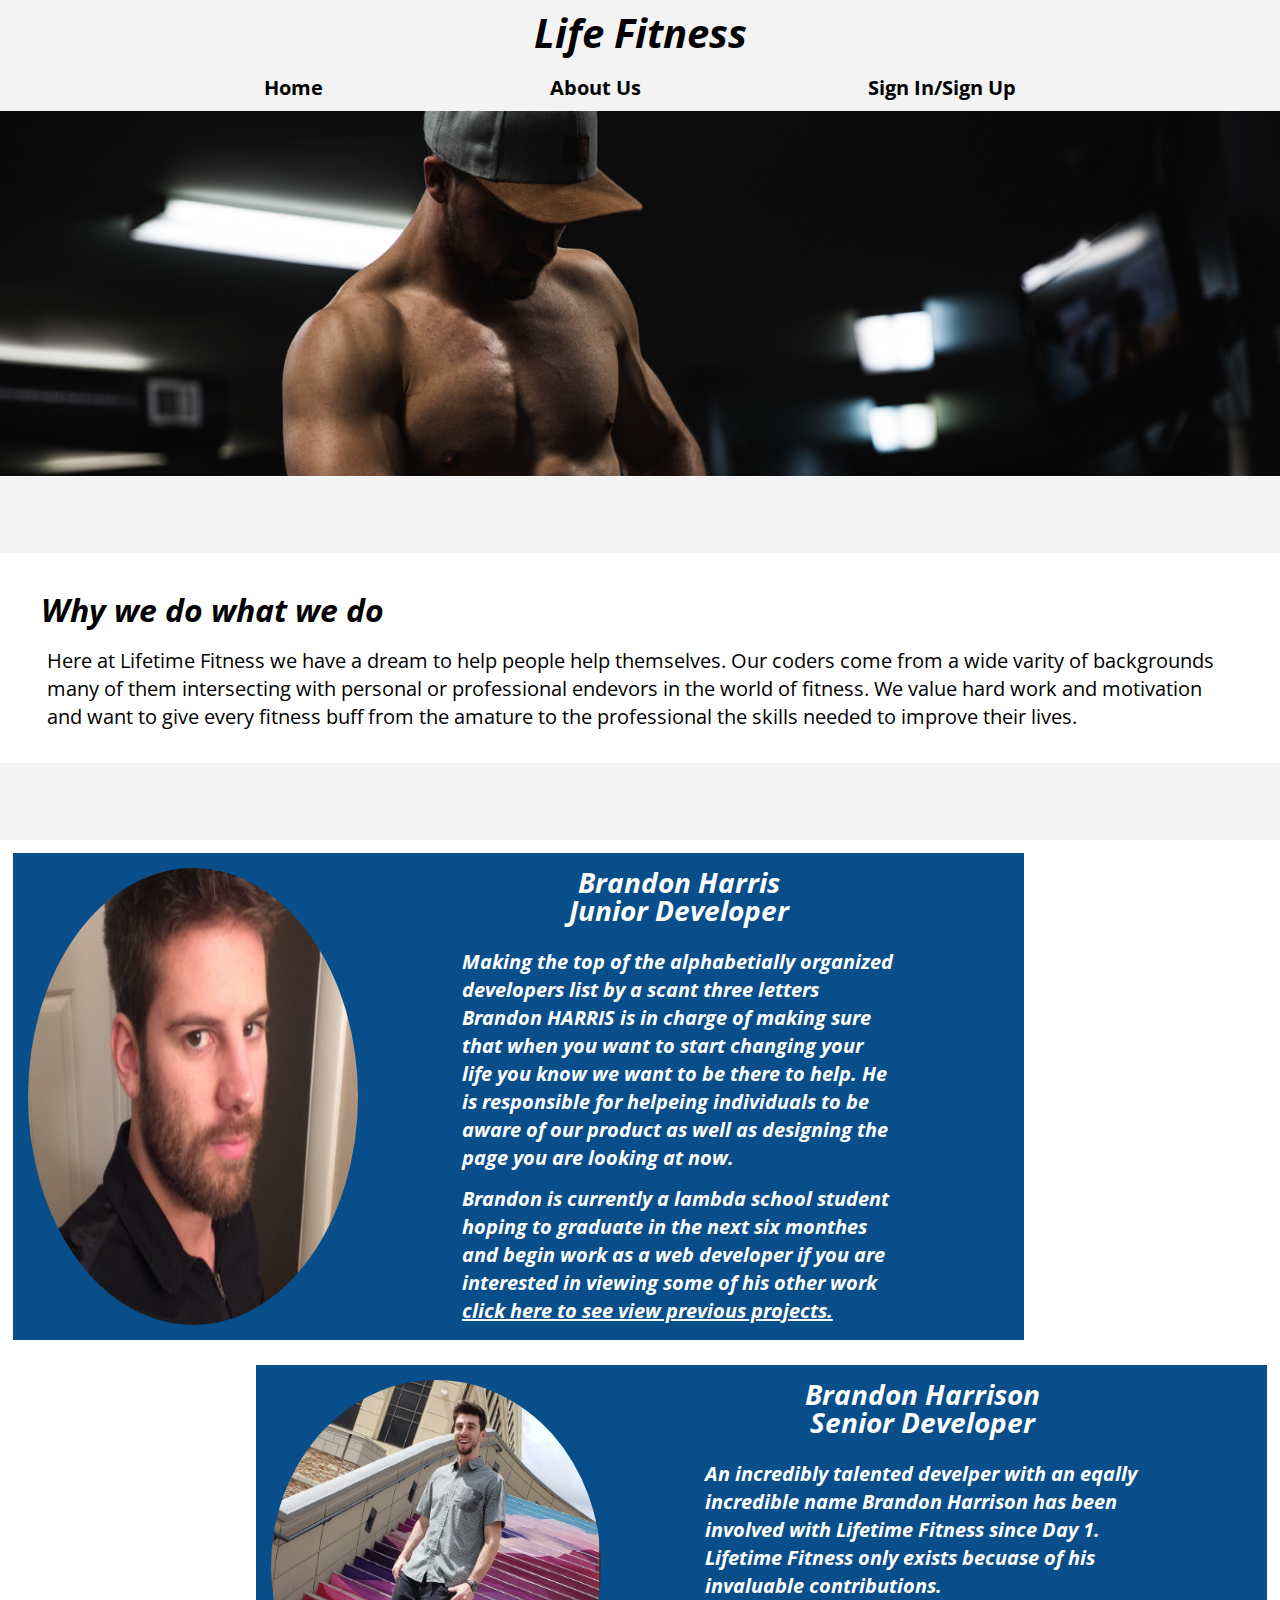
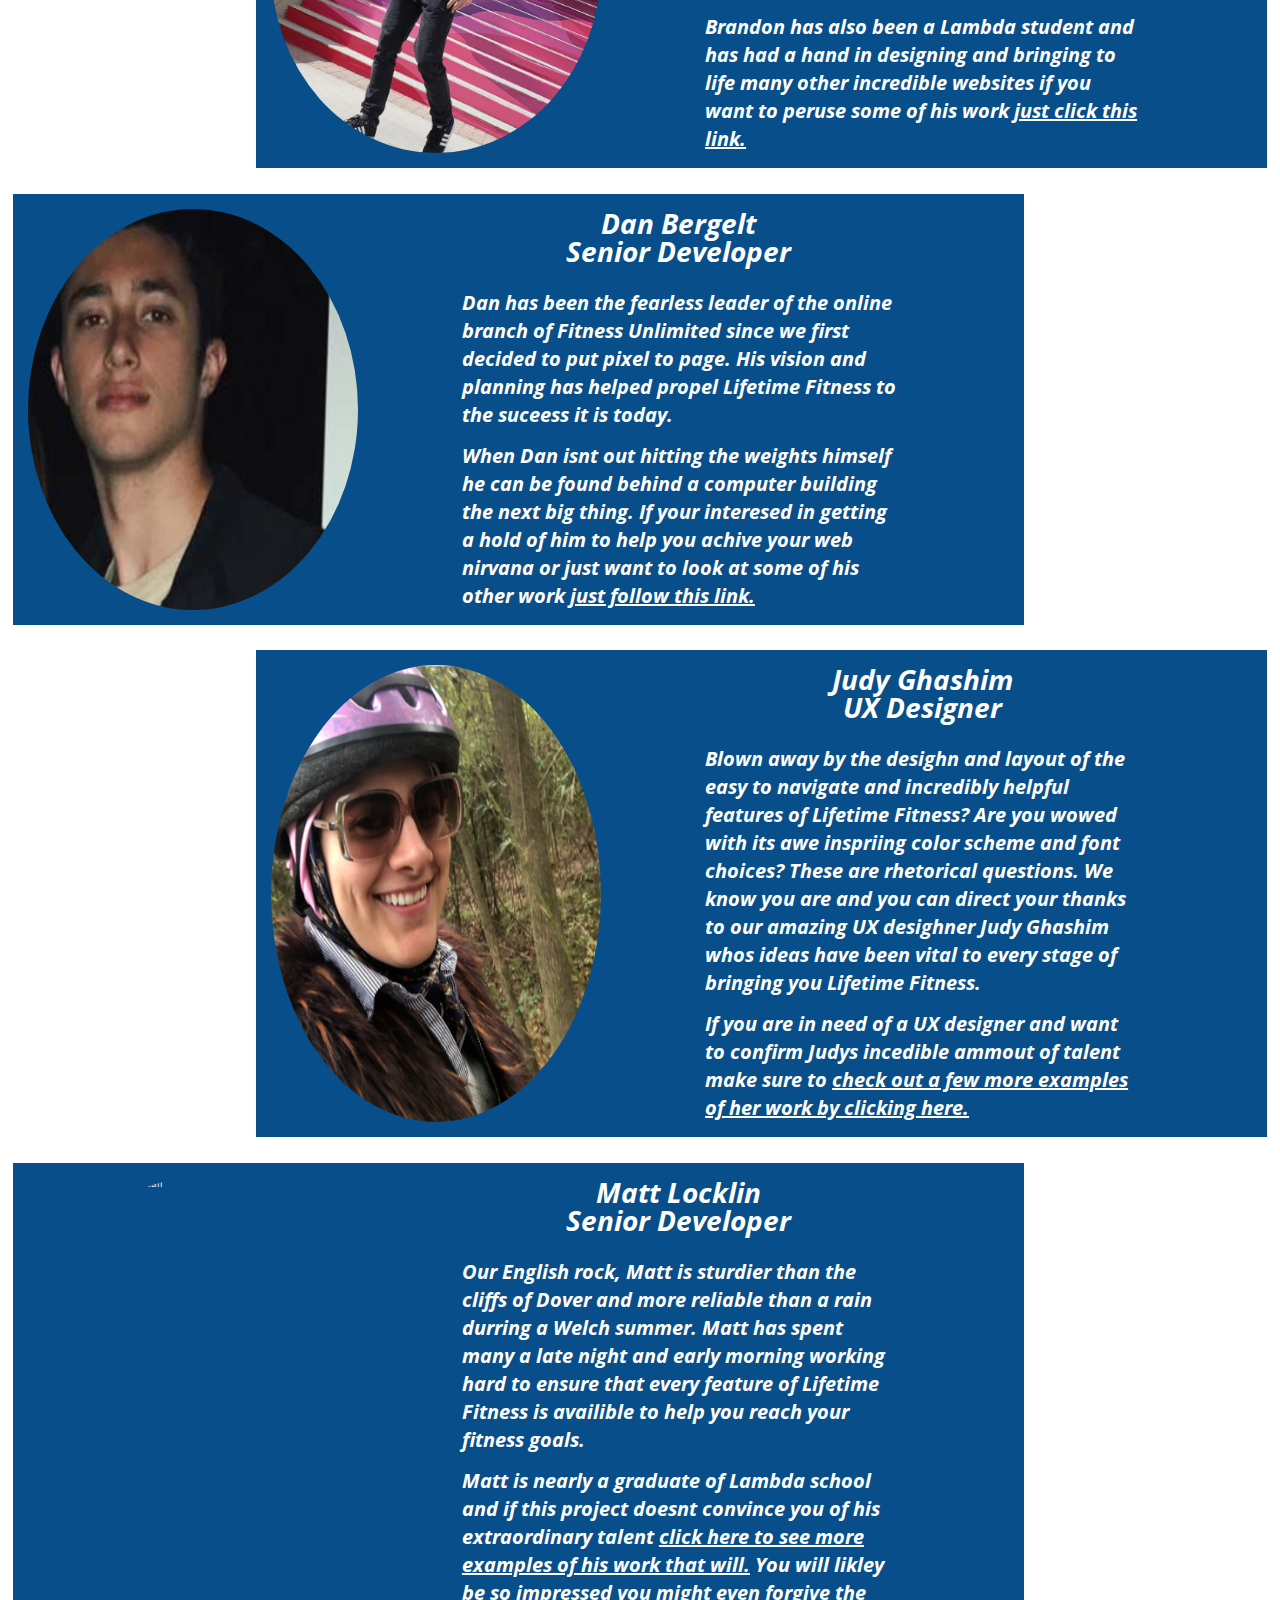
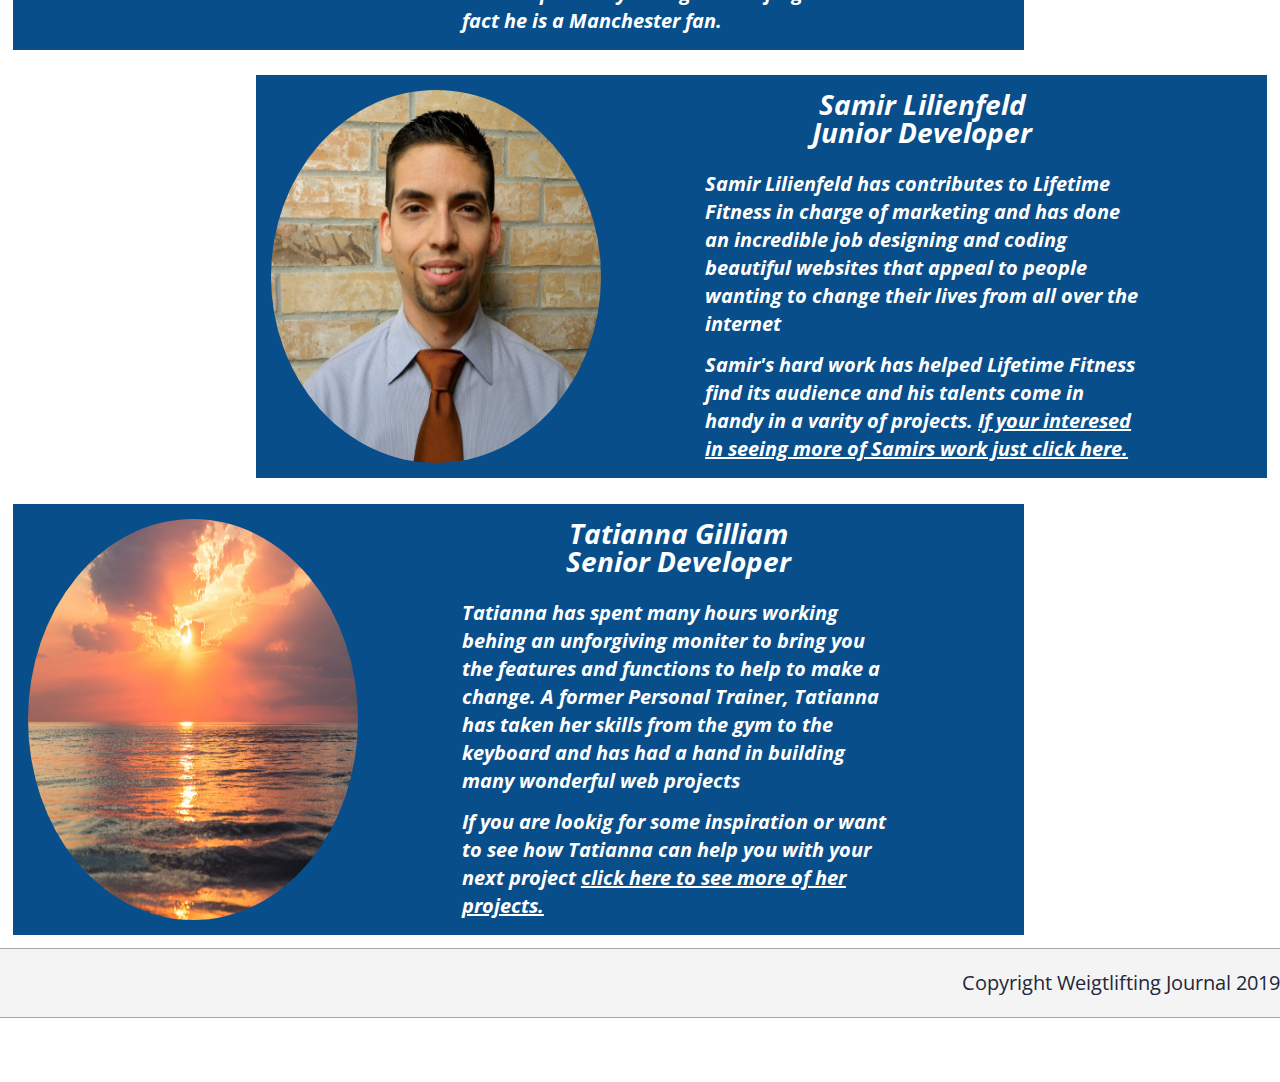
==== commit 56b74810: "Merge pull request #2 from bw-weight-lifting-journal/brandon-harris" ====
--- a/about_us.html
+++ b/about_us.html
@@ -63,7 +63,7 @@
         <div class = "middle_point_text">
           <h3>Brandon Harris <br> Junior Developer</h3>
           <p>Making the top of the alphabetially organized developers list by a scant three letters Brandon HARRIS is in charge of making sure that when you want to start changing your life you know we want to be there to help. He is responsible for helpeing individuals to be aware of our product as well as designing the page you are looking at now.</p> 
-          <p> Brandon is currently a lambda school student hoping to graduate in the next six monthes and begin work as a web developer if you are interested in viewing some of his other work <a href = "#" class = "contact-info">click here to see view previous projects.</a></p>
+          <p> Brandon is currently a lambda school student hoping to graduate in the next six monthes and begin work as a web developer if you are interested in viewing some of his other work <a href = "https://github.com/brandonharris177" class = "contact-info">click here to see view previous projects.</a></p>
         </div>
       </div>
 
@@ -77,7 +77,7 @@
             <h3>Brandon Harrison <br>Senior Developer</h3>
             <p>An incredibly talented develper with an eqally incredible name Brandon Harrison has been involved with Lifetime Fitness since Day 1. Lifetime Fitness only exists becuase of his invaluable contributions.</p>
           
-            <p>Brandon has also been a Lambda student and has had a hand in designing and bringing to life many other incredible websites if you want to peruse some of his work <a href = "#" class = "contact-info">just click this link.</a></p>
+            <p>Brandon has also been a Lambda student and has had a hand in designing and bringing to life many other incredible websites if you want to peruse some of his work <a href = "https://github.com/BrandonHarrison01" class = "contact-info">just click this link.</a></p>
           </div>
         </div>
 
@@ -91,7 +91,7 @@
                 <h3>Dan Bergelt<br>Senior Developer</h3>
               <p>Dan has been the fearless leader of the online branch of Fitness Unlimited since we first decided to put pixel to page. His vision and planning has helped propel Lifetime Fitness to the suceess it is today.</p>
             
-              <p>When Dan isnt out hitting the weights himself he can be found behind a computer building the next big thing. If your interesed in getting a hold of him to help you achive your web nirvana or just want to look at some of his other work <a href = "#" class = "contact-info">just follow this link.</a></p>
+              <p>When Dan isnt out hitting the weights himself he can be found behind a computer building the next big thing. If your interesed in getting a hold of him to help you achive your web nirvana or just want to look at some of his other work <a href = "https://github.com/danbergelt" class = "contact-info">just follow this link.</a></p>
             </div>
           </div>
           <div class = "about-middle-points" id = "evens">
@@ -116,9 +116,9 @@
         
                 <div class = "middle_point_text">
                     <h3>Matt Locklin<br>Senior Developer</h3>
-                  <p>Our English rock, Matt is sturdier than the cliffs of Dover and more reliable than a rain durring a Welch summer! Matt has spent many a late night and early morning working hard to ensure that every feature of Lifetime Fitness is availible to help you reach your fitness goals.</p>
+                  <p>Our English rock, Matt is sturdier than the cliffs of Dover and more reliable than a rain durring a Welch summer. Matt has spent many a late night and early morning working hard to ensure that every feature of Lifetime Fitness is availible to help you reach your fitness goals.</p>
                 
-                  <p>Matt is nearly a graduate of Lambda school and if this project doesnt convince you of his extraordinary talent <a href = "#" class = "contact-info">click here to see more examples of his work that will.</a> You will likley be so impressed you might even forgive the fact he is a Manchester fan.</p>
+                  <p>Matt is nearly a graduate of Lambda school and if this project doesnt convince you of his extraordinary talent <a href = "https://github.com/Lockers" class = "contact-info">click here to see more examples of his work that will.</a> You will likley be so impressed you might even forgive the fact he is a Manchester fan.</p>
                 </div>
               </div>
 
@@ -132,7 +132,7 @@
                       <h3>Samir Lilienfeld<br>Junior Developer</h3>
                     <p>Samir Lilienfeld has contributes to Lifetime Fitness in charge of marketing and has done an incredible job designing and coding beautiful websites that appeal to people wanting to change their lives from all over the internet</p>
                   
-                    <p>Samir's hard work has helped Lifetime Fitness find its audience and his talents come in handy in a varity of projects. <a href = "#" class = "contact-info">If your interesed in seeing more of Samirs work just click here.</a></p>
+                    <p>Samir's hard work has helped Lifetime Fitness find its audience and his talents come in handy in a varity of projects. <a href = "https://github.com/samir-hub" class = "contact-info">If your interesed in seeing more of Samirs work just click here.</a></p>
                   </div>
                 </div>
 
@@ -146,7 +146,7 @@
                         <h3>Tatianna Gilliam<br>Senior Developer</h3>
                       <p>Tatianna has spent many hours working behing an unforgiving moniter to bring you the features and functions to help to make a change. A former Personal Trainer, Tatianna has taken her skills from the gym to the keyboard and has had a hand in building many wonderful web projects</p>
                     
-                      <p>If you are lookig for some inspiration or want to see how Tatianna can help you with your next project <a href = "#" class = "contact-info">Click here to see more of her projects.</a></p>
+                      <p>If you are lookig for some inspiration or want to see how Tatianna can help you with your next project <a href = "https://github.com/Tmgilliam" class = "contact-info">click here to see more of her projects.</a></p>
                     </div>
                   </div>
     </section>
--- a/css/index.css
+++ b/css/index.css
@@ -145,7 +145,6 @@
   font-family: -apple-system, BlinkMacSystemFont, 'Segoe UI', Roboto, Oxygen, Ubuntu, Cantarell, 'Open Sans', 'Helvetica Neue', sans-serif;
   font-weight: bold;
   font-style: italic;
-  color: black;
 }
 h2 {
   font-size: 3.2rem;
@@ -154,7 +153,7 @@
   font-size: 2.8rem;
 }
 p {
-  font-size: 1.6rem;
+  font-size: 2rem;
   line-height: 1.4;
 }
 .container {
@@ -208,6 +207,7 @@
 .top nav .toolbar {
   text-decoration: none;
   font-size: 2rem;
+  font-weight: bold;
   color: black;
 }
 @media (max-width: 500px) {
@@ -216,9 +216,6 @@
     border-top: 1px solid black;
     padding-top: 1%;
   }
-}
-.top nav a {
-  font-weight: bold;
 }
 footer {
   color: #22283B;
@@ -239,6 +236,10 @@
 }
 .home .intro p {
   padding: 0 15px;
+  margin: 0.5%;
+}
+.home .intro .quote {
+  font-style: italic;
 }
 .home .intro .topimage .workout1 {
   width: 100%;
@@ -287,6 +288,9 @@
   background-color: #084E8A;
   color: white;
 }
+.home .middle-section .middle-points p.quote {
+  font-style: italic;
+}
 @media (max-width: 800px) {
   .home .middle-section .middle-points {
     display: flex;
@@ -383,6 +387,7 @@
   flex-direction: column;
   justify-content: space-around;
   font-weight: bold;
+  font-style: italic;
 }
 .home .middle-section .about-middle-points .middle_point_text .contact-info {
   color: white;
@@ -530,6 +535,7 @@
     justify-content: center;
     width: 90%;
     padding: 5%;
-    padding-left: 40%;
-  }
-}
+    padding-left: 33%;
+    font-size: 3rem;
+  }
+}
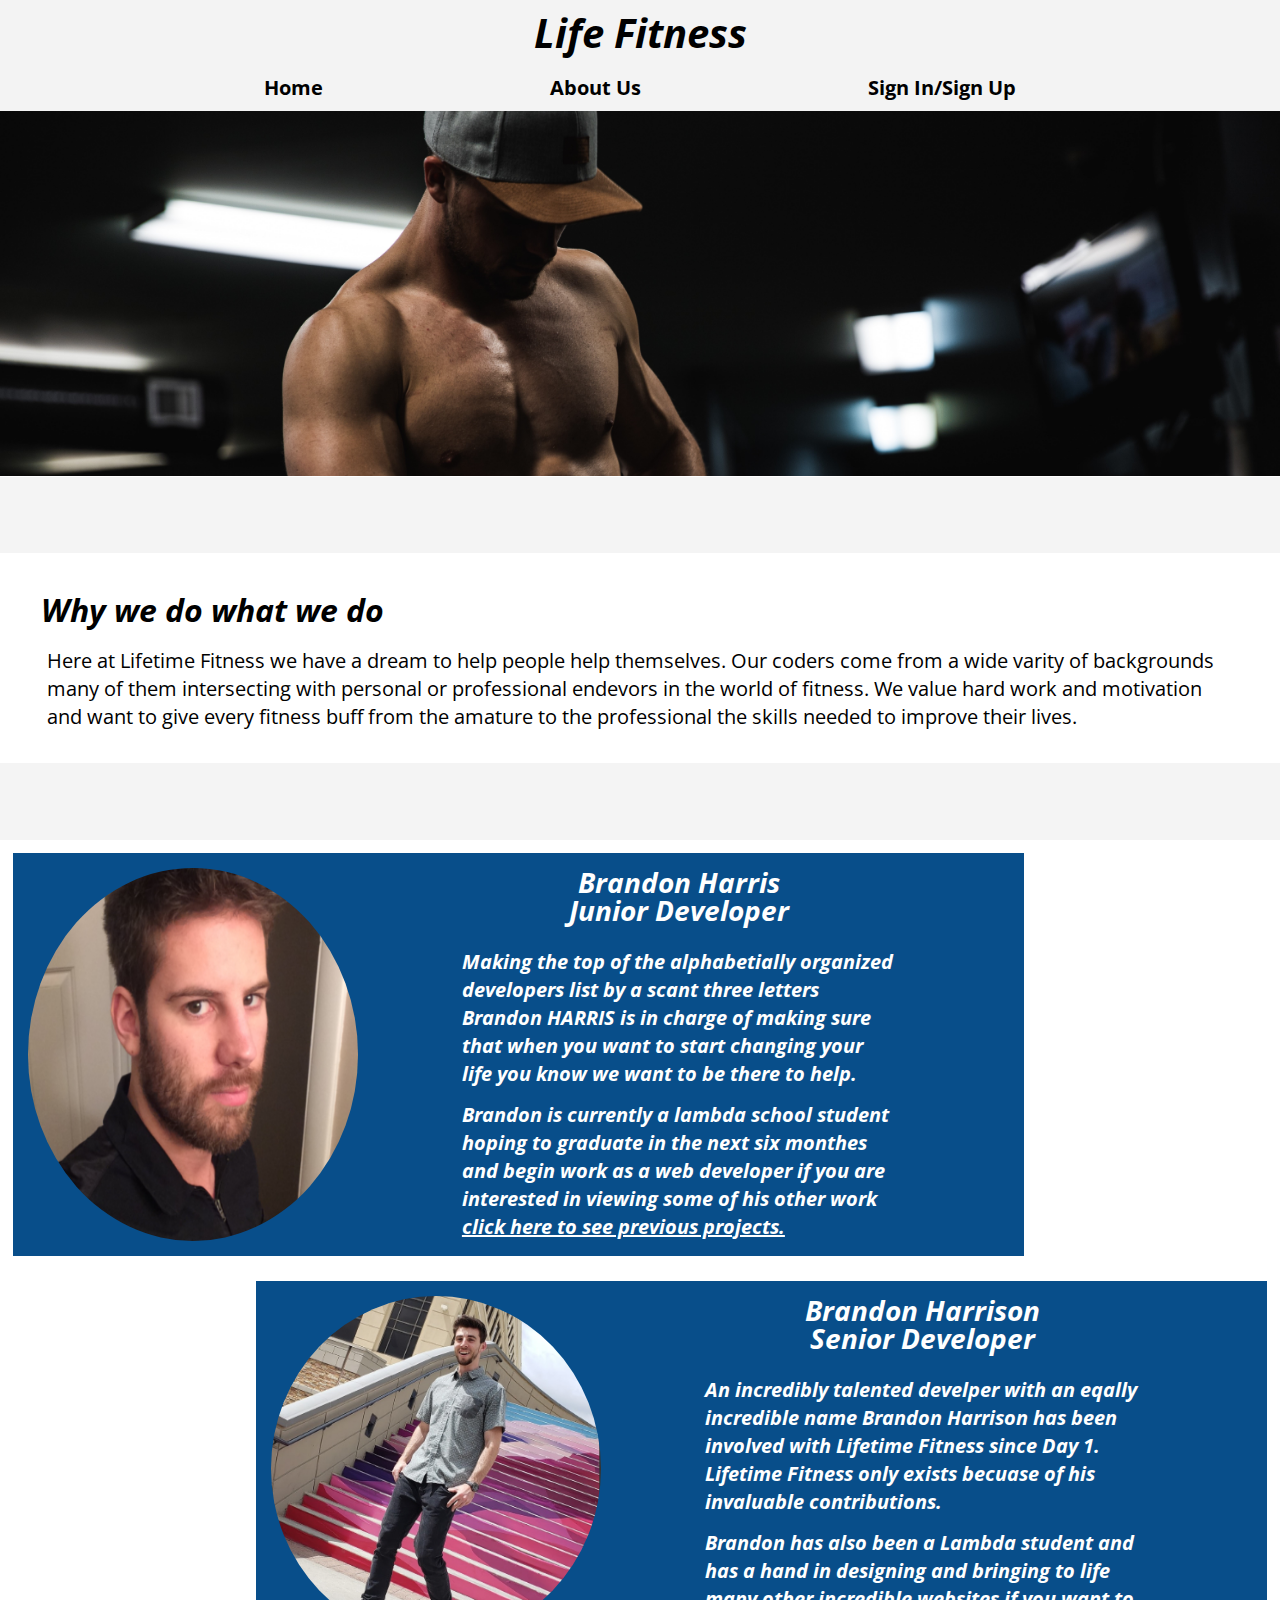
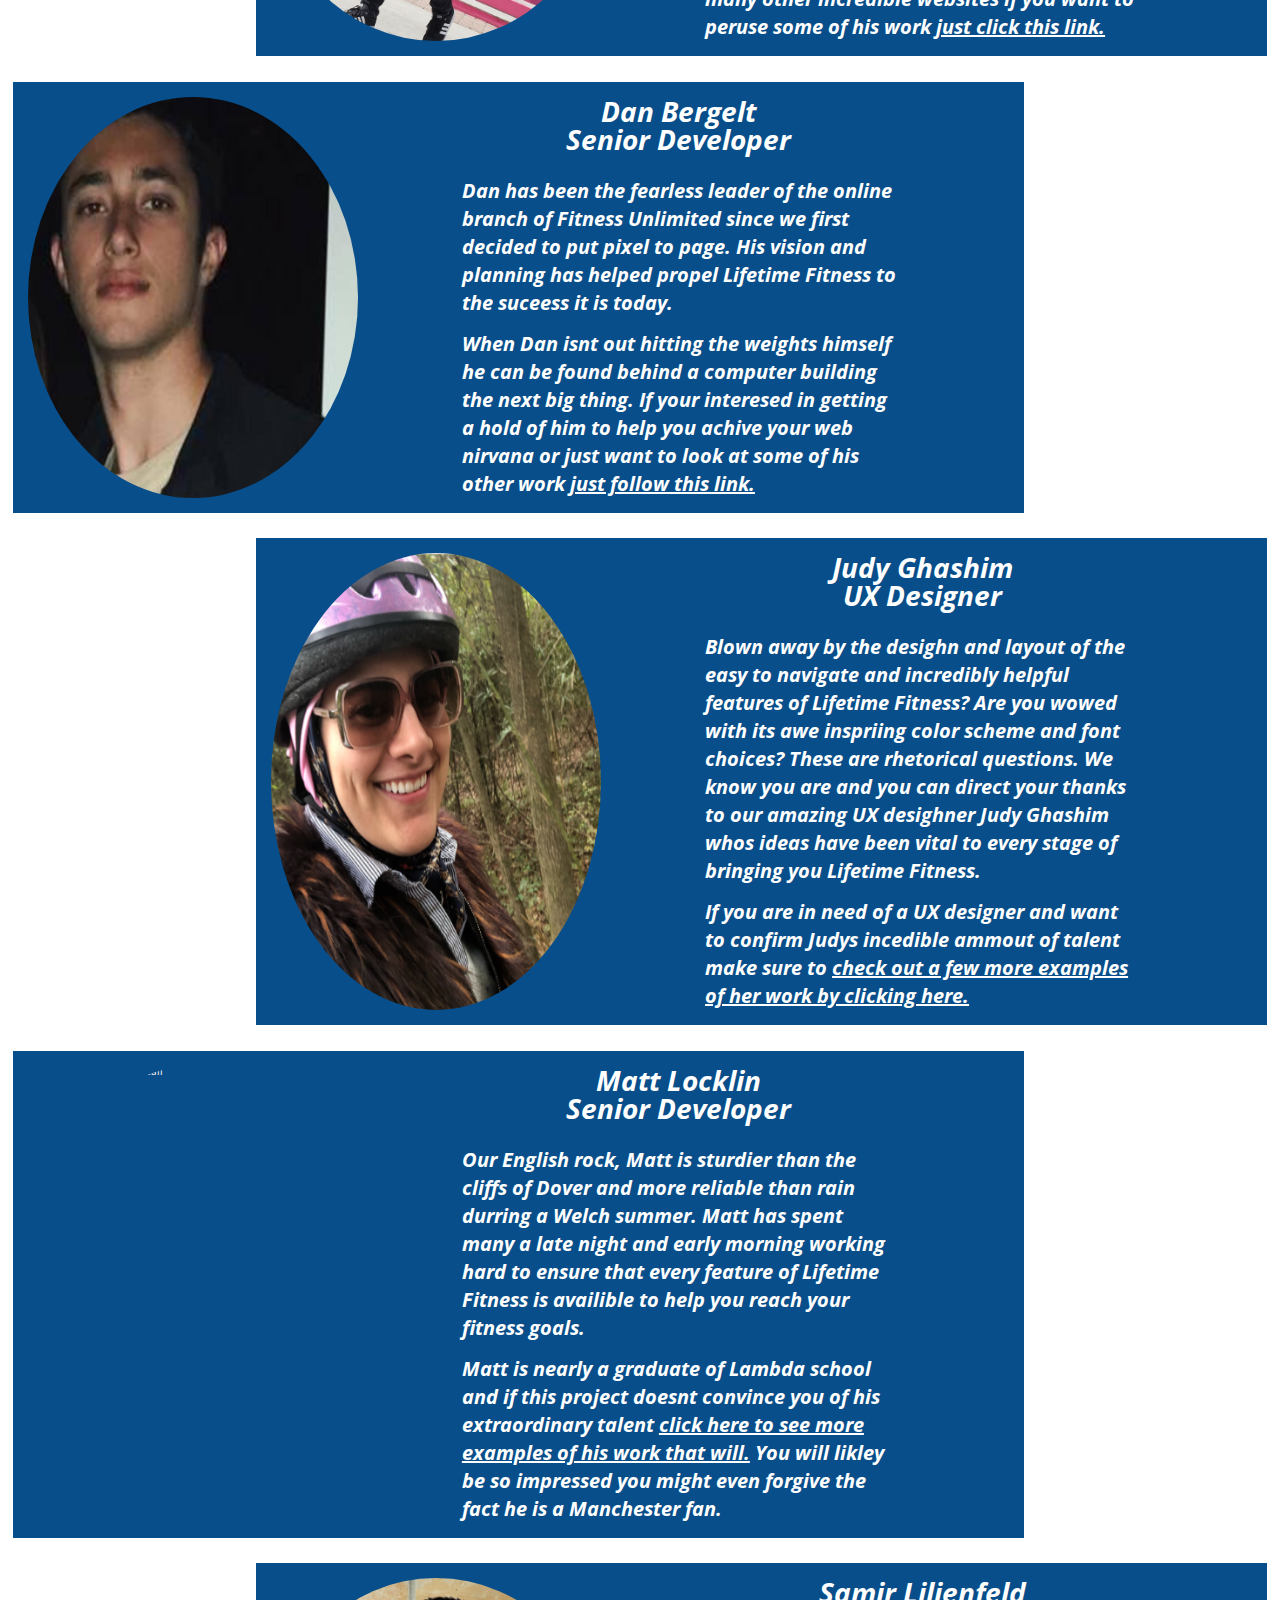
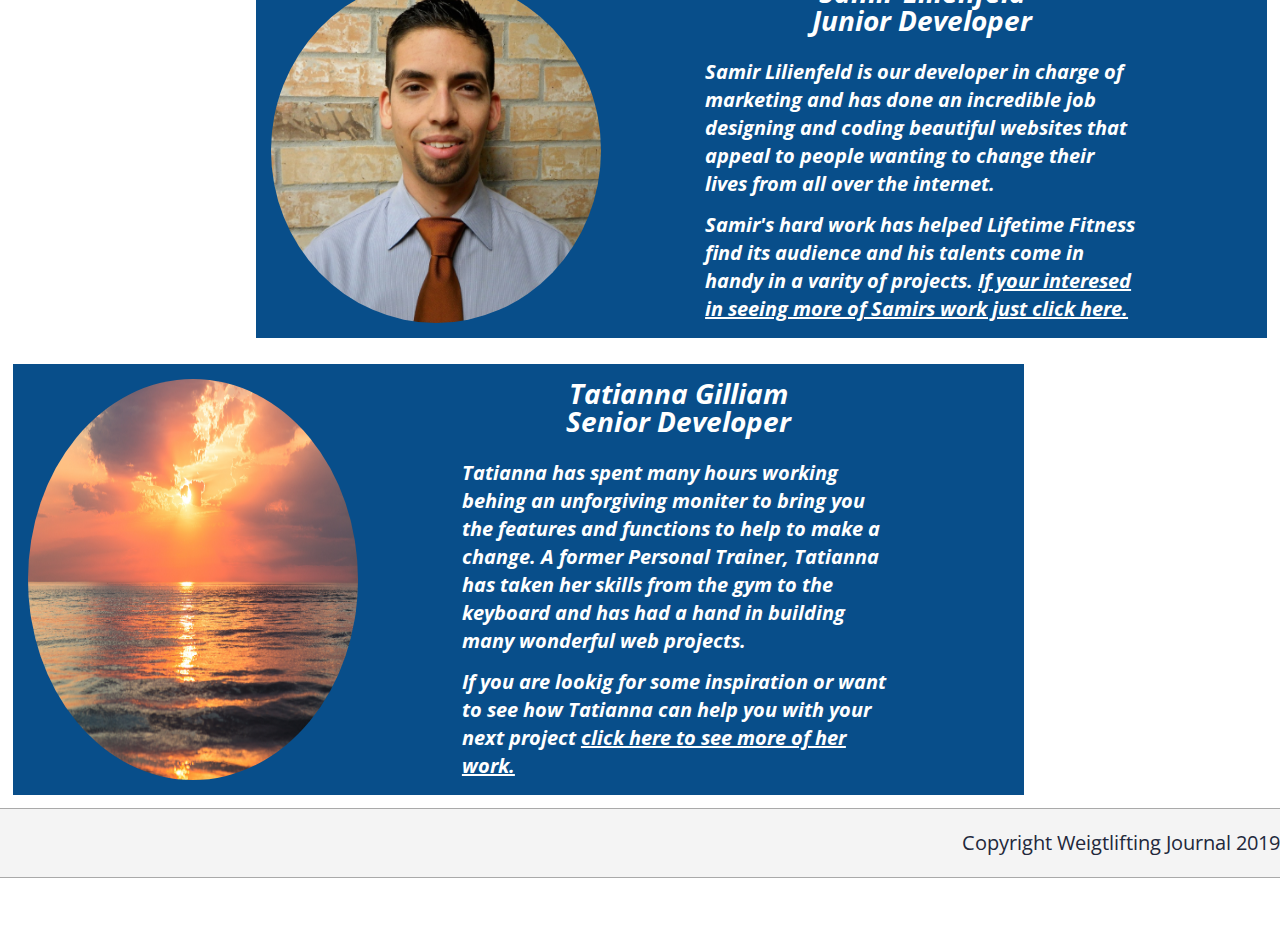
==== commit cd3ed467: "inor gramatical changes" ====
--- a/about_us.html
+++ b/about_us.html
@@ -45,8 +45,6 @@
 
         </div>
 
-        <!-- <img class = "upper-about" src = "img/Photo by Inspired Horizons Digital Marketing on Unsplash.jpg"> -->
-
         <div class= "divider"></div>
 
       </div>
@@ -62,8 +60,8 @@
 
         <div class = "middle_point_text">
           <h3>Brandon Harris <br> Junior Developer</h3>
-          <p>Making the top of the alphabetially organized developers list by a scant three letters Brandon HARRIS is in charge of making sure that when you want to start changing your life you know we want to be there to help. He is responsible for helpeing individuals to be aware of our product as well as designing the page you are looking at now.</p> 
-          <p> Brandon is currently a lambda school student hoping to graduate in the next six monthes and begin work as a web developer if you are interested in viewing some of his other work <a href = "https://github.com/brandonharris177" class = "contact-info">click here to see view previous projects.</a></p>
+          <p>Making the top of the alphabetially organized developers list by a scant three letters Brandon HARRIS is in charge of making sure that when you want to start changing your life you know we want to be there to help.</p> 
+          <p> Brandon is currently a lambda school student hoping to graduate in the next six monthes and begin work as a web developer if you are interested in viewing some of his other work <a href = "https://github.com/brandonharris177" class = "contact-info">click here to see previous projects.</a></p>
         </div>
       </div>
 
@@ -77,7 +75,7 @@
             <h3>Brandon Harrison <br>Senior Developer</h3>
             <p>An incredibly talented develper with an eqally incredible name Brandon Harrison has been involved with Lifetime Fitness since Day 1. Lifetime Fitness only exists becuase of his invaluable contributions.</p>
           
-            <p>Brandon has also been a Lambda student and has had a hand in designing and bringing to life many other incredible websites if you want to peruse some of his work <a href = "https://github.com/BrandonHarrison01" class = "contact-info">just click this link.</a></p>
+            <p>Brandon has also been a Lambda student and has a hand in designing and bringing to life many other incredible websites if you want to peruse some of his work <a href = "https://github.com/BrandonHarrison01" class = "contact-info">just click this link.</a></p>
           </div>
         </div>
 
@@ -116,7 +114,7 @@
         
                 <div class = "middle_point_text">
                     <h3>Matt Locklin<br>Senior Developer</h3>
-                  <p>Our English rock, Matt is sturdier than the cliffs of Dover and more reliable than a rain durring a Welch summer. Matt has spent many a late night and early morning working hard to ensure that every feature of Lifetime Fitness is availible to help you reach your fitness goals.</p>
+                  <p>Our English rock, Matt is sturdier than the cliffs of Dover and more reliable than rain durring a Welch summer. Matt has spent many a late night and early morning working hard to ensure that every feature of Lifetime Fitness is availible to help you reach your fitness goals.</p>
                 
                   <p>Matt is nearly a graduate of Lambda school and if this project doesnt convince you of his extraordinary talent <a href = "https://github.com/Lockers" class = "contact-info">click here to see more examples of his work that will.</a> You will likley be so impressed you might even forgive the fact he is a Manchester fan.</p>
                 </div>
@@ -130,7 +128,7 @@
           
                   <div class = "middle_point_text">
                       <h3>Samir Lilienfeld<br>Junior Developer</h3>
-                    <p>Samir Lilienfeld has contributes to Lifetime Fitness in charge of marketing and has done an incredible job designing and coding beautiful websites that appeal to people wanting to change their lives from all over the internet</p>
+                    <p>Samir Lilienfeld is our developer in charge of marketing and has done an incredible job designing and coding beautiful websites that appeal to people wanting to change their lives from all over the internet.</p>
                   
                     <p>Samir's hard work has helped Lifetime Fitness find its audience and his talents come in handy in a varity of projects. <a href = "https://github.com/samir-hub" class = "contact-info">If your interesed in seeing more of Samirs work just click here.</a></p>
                   </div>
@@ -144,9 +142,9 @@
             
                     <div class = "middle_point_text">
                         <h3>Tatianna Gilliam<br>Senior Developer</h3>
-                      <p>Tatianna has spent many hours working behing an unforgiving moniter to bring you the features and functions to help to make a change. A former Personal Trainer, Tatianna has taken her skills from the gym to the keyboard and has had a hand in building many wonderful web projects</p>
+                      <p>Tatianna has spent many hours working behing an unforgiving moniter to bring you the features and functions to help to make a change. A former Personal Trainer, Tatianna has taken her skills from the gym to the keyboard and has had a hand in building many wonderful web projects.</p>
                     
-                      <p>If you are lookig for some inspiration or want to see how Tatianna can help you with your next project <a href = "https://github.com/Tmgilliam" class = "contact-info">click here to see more of her projects.</a></p>
+                      <p>If you are lookig for some inspiration or want to see how Tatianna can help you with your next project <a href = "https://github.com/Tmgilliam" class = "contact-info">click here to see more of her work.</a></p>
                     </div>
                   </div>
     </section>
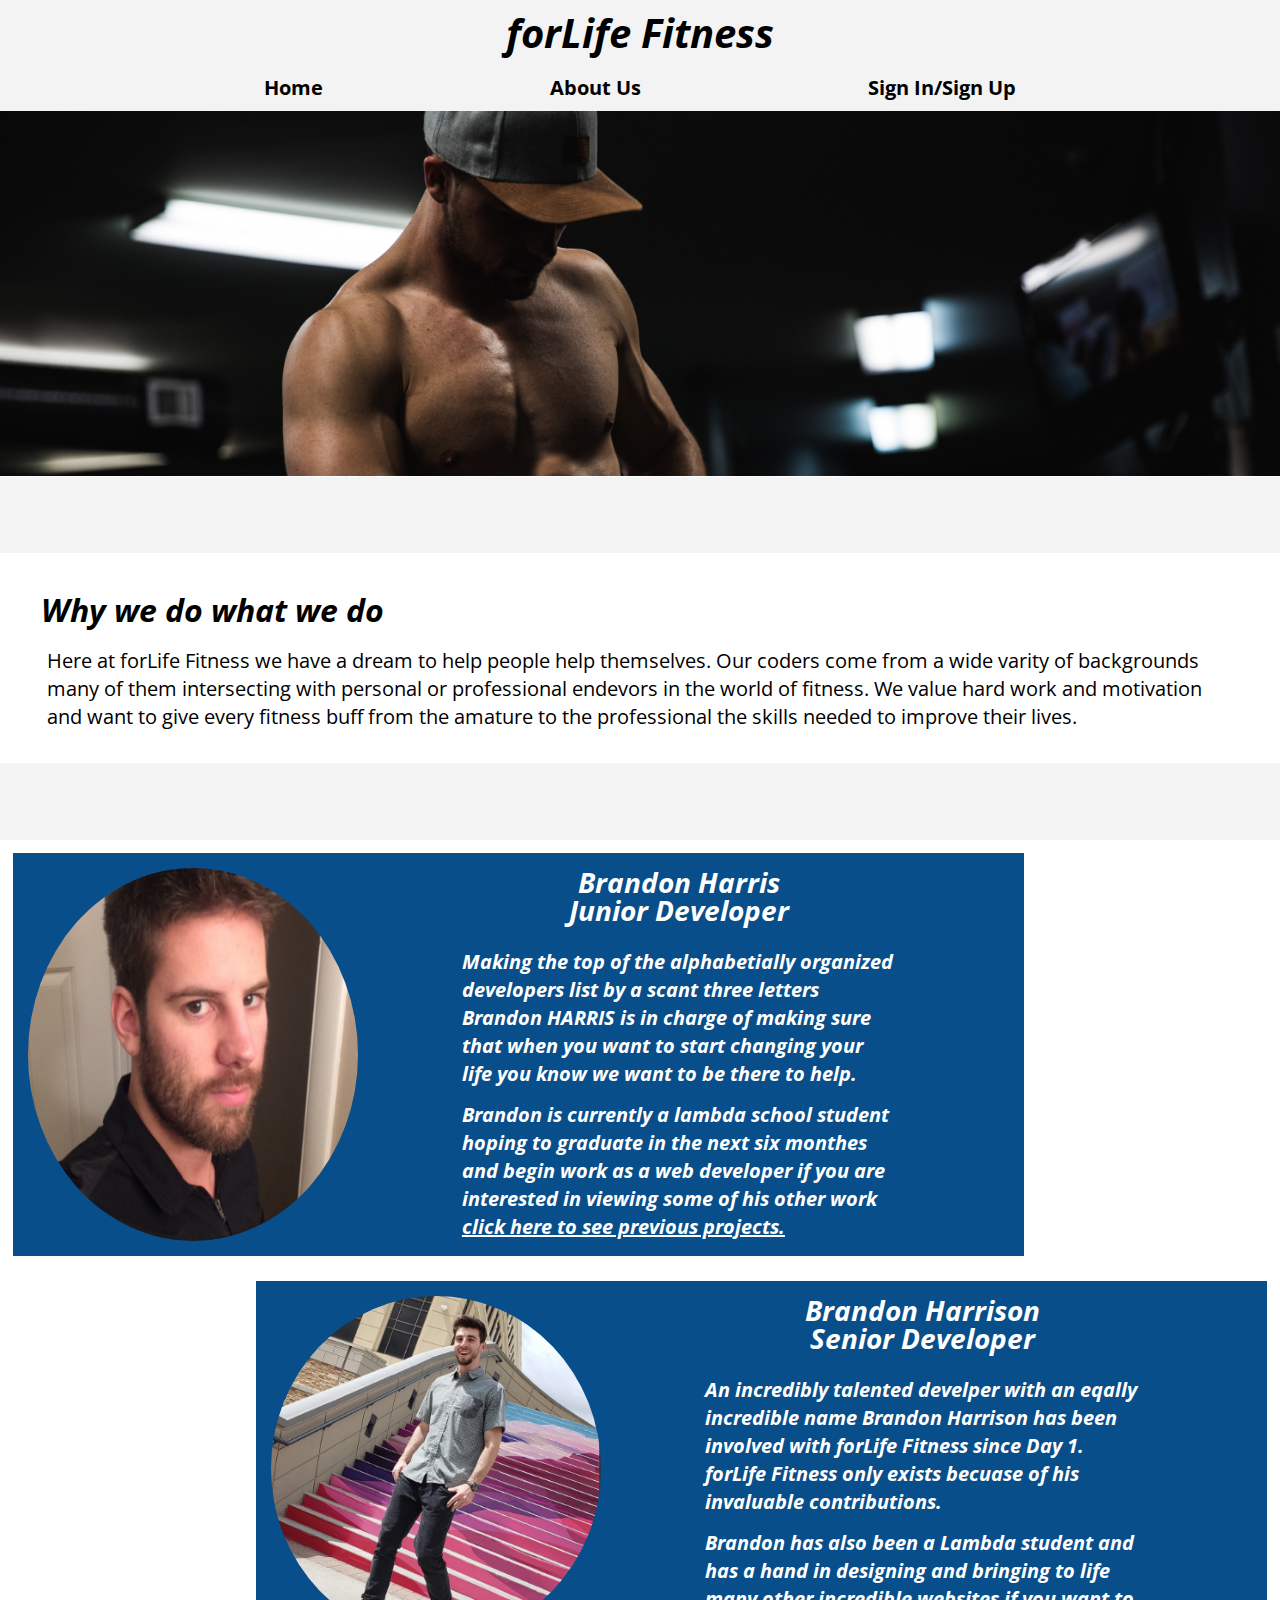
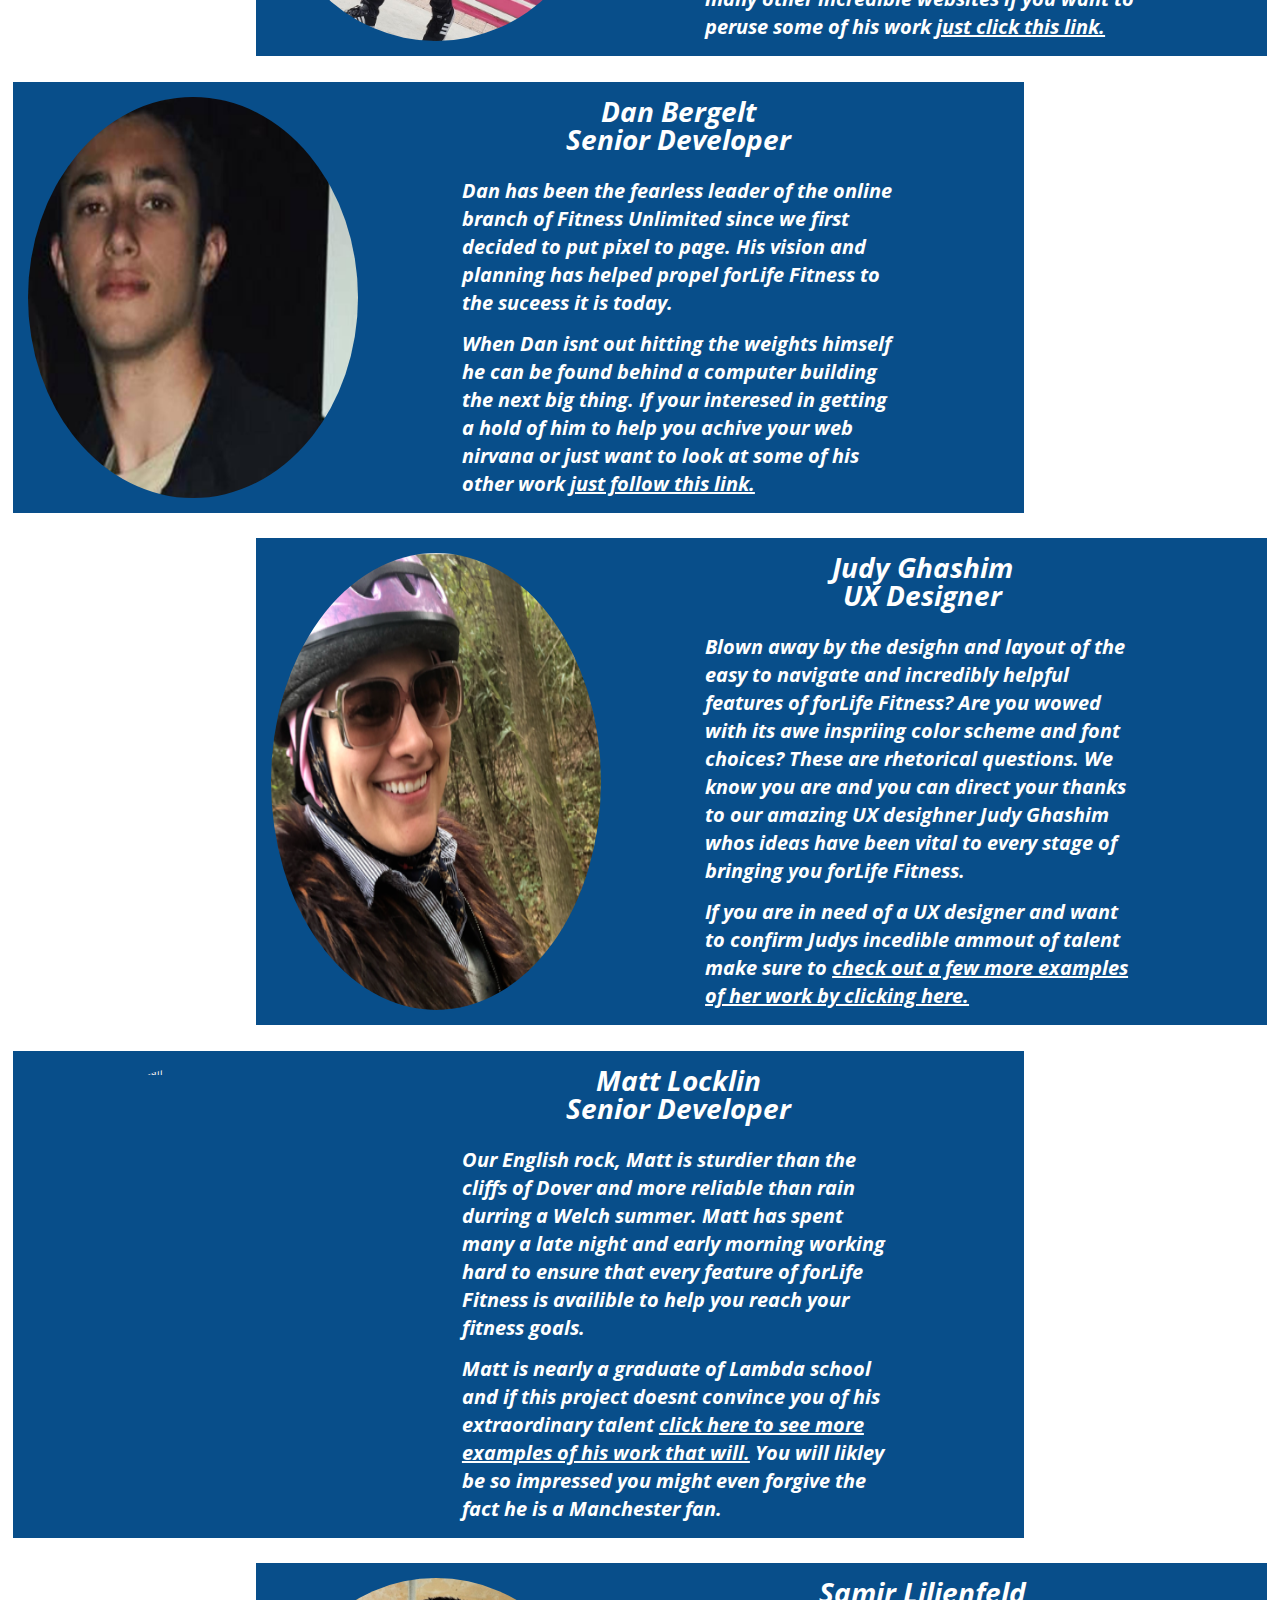
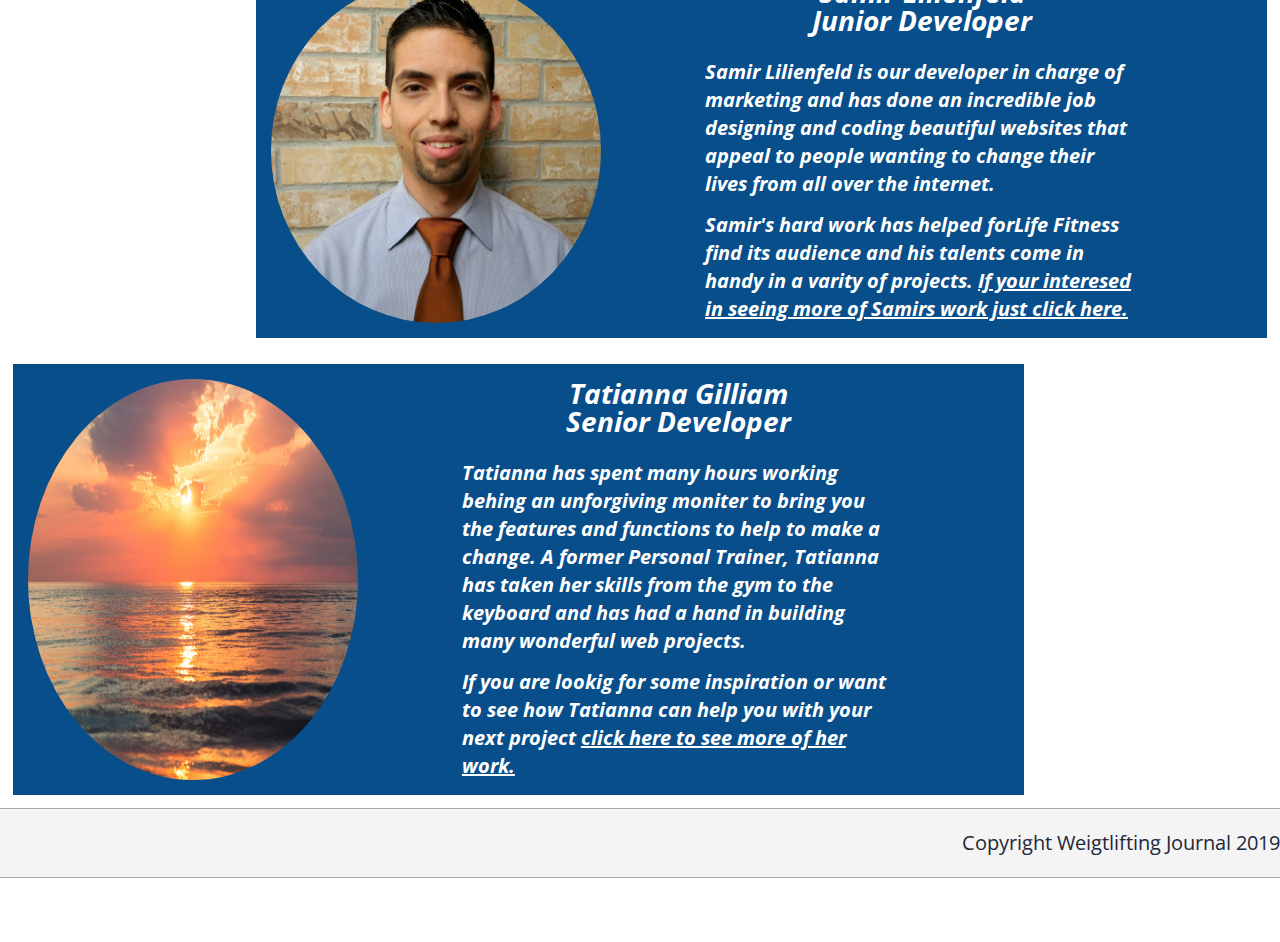
==== commit 3025eb33: "Merge pull request #5 from bw-weight-lifting-journal/brandon-harris" ====
--- a/about_us.html
+++ b/about_us.html
@@ -6,7 +6,7 @@
 
   <meta name="viewport" content="width=device-width, initial-scale=1">
 
-  <title>Lifetime fitness About Us</title>
+  <title>forLife Fitness About Us</title>
 
   <link href="css/index.css" rel="stylesheet">
 
@@ -18,12 +18,12 @@
 
  <section class = top>
     <div class =title> 
-      <h1>Life Fitness</h1>
+      <h1>forLife Fitness</h1>
     </div>
     <nav>
         <a href = "index.html" class = "toolbar">Home</a>
         <a href = "about_us.html" class = "toolbar">About Us</a>
-        <a href = "#" class = "toolbar">Sign In/Sign Up</a>
+        <a href = "https://forlife-fitness.netlify.com/" class = "toolbar">Sign In/Sign Up</a>
     </nav>
 
   </section>
@@ -41,7 +41,7 @@
 
           <h2>Why we do what we do</h2>
       
-          <p>Here at Lifetime Fitness we have a dream to help people help themselves. Our coders come from a wide varity of backgrounds many of them intersecting with personal or professional endevors in the world of fitness. We value hard work and motivation and want to give every fitness buff from the amature to the professional the skills needed to improve their lives.</p>
+          <p>Here at forLife Fitness we have a dream to help people help themselves. Our coders come from a wide varity of backgrounds many of them intersecting with personal or professional endevors in the world of fitness. We value hard work and motivation and want to give every fitness buff from the amature to the professional the skills needed to improve their lives.</p>
 
         </div>
 
@@ -73,7 +73,7 @@
   
           <div class = "middle_point_text">
             <h3>Brandon Harrison <br>Senior Developer</h3>
-            <p>An incredibly talented develper with an eqally incredible name Brandon Harrison has been involved with Lifetime Fitness since Day 1. Lifetime Fitness only exists becuase of his invaluable contributions.</p>
+            <p>An incredibly talented develper with an eqally incredible name Brandon Harrison has been involved with forLife Fitness since Day 1. forLife Fitness only exists becuase of his invaluable contributions.</p>
           
             <p>Brandon has also been a Lambda student and has a hand in designing and bringing to life many other incredible websites if you want to peruse some of his work <a href = "https://github.com/BrandonHarrison01" class = "contact-info">just click this link.</a></p>
           </div>
@@ -87,7 +87,7 @@
     
             <div class = "middle_point_text" id = "dan-text">
                 <h3>Dan Bergelt<br>Senior Developer</h3>
-              <p>Dan has been the fearless leader of the online branch of Fitness Unlimited since we first decided to put pixel to page. His vision and planning has helped propel Lifetime Fitness to the suceess it is today.</p>
+              <p>Dan has been the fearless leader of the online branch of Fitness Unlimited since we first decided to put pixel to page. His vision and planning has helped propel forLife Fitness to the suceess it is today.</p>
             
               <p>When Dan isnt out hitting the weights himself he can be found behind a computer building the next big thing. If your interesed in getting a hold of him to help you achive your web nirvana or just want to look at some of his other work <a href = "https://github.com/danbergelt" class = "contact-info">just follow this link.</a></p>
             </div>
@@ -100,7 +100,7 @@
       
               <div class = "middle_point_text">
                   <h3>Judy Ghashim<br>UX Designer</h3>
-                <p>Blown away by the desighn and layout of the easy to navigate and incredibly helpful features of Lifetime Fitness? Are you wowed with its awe inspriing color scheme and font choices? These are rhetorical questions. We know you are and you can direct your thanks to our amazing UX desighner Judy Ghashim whos ideas have been vital to every stage of bringing you Lifetime Fitness.</p>
+                <p>Blown away by the desighn and layout of the easy to navigate and incredibly helpful features of forLife Fitness? Are you wowed with its awe inspriing color scheme and font choices? These are rhetorical questions. We know you are and you can direct your thanks to our amazing UX desighner Judy Ghashim whos ideas have been vital to every stage of bringing you forLife Fitness.</p>
               
                 <p>If you are in need of a UX designer and want to confirm Judys incedible ammout of talent make sure to <a href = "#" class = "contact-info">check out a few more examples of her work by clicking here.</a></p>
               </div>
@@ -114,7 +114,7 @@
         
                 <div class = "middle_point_text">
                     <h3>Matt Locklin<br>Senior Developer</h3>
-                  <p>Our English rock, Matt is sturdier than the cliffs of Dover and more reliable than rain durring a Welch summer. Matt has spent many a late night and early morning working hard to ensure that every feature of Lifetime Fitness is availible to help you reach your fitness goals.</p>
+                  <p>Our English rock, Matt is sturdier than the cliffs of Dover and more reliable than rain durring a Welch summer. Matt has spent many a late night and early morning working hard to ensure that every feature of forLife Fitness is availible to help you reach your fitness goals.</p>
                 
                   <p>Matt is nearly a graduate of Lambda school and if this project doesnt convince you of his extraordinary talent <a href = "https://github.com/Lockers" class = "contact-info">click here to see more examples of his work that will.</a> You will likley be so impressed you might even forgive the fact he is a Manchester fan.</p>
                 </div>
@@ -130,7 +130,7 @@
                       <h3>Samir Lilienfeld<br>Junior Developer</h3>
                     <p>Samir Lilienfeld is our developer in charge of marketing and has done an incredible job designing and coding beautiful websites that appeal to people wanting to change their lives from all over the internet.</p>
                   
-                    <p>Samir's hard work has helped Lifetime Fitness find its audience and his talents come in handy in a varity of projects. <a href = "https://github.com/samir-hub" class = "contact-info">If your interesed in seeing more of Samirs work just click here.</a></p>
+                    <p>Samir's hard work has helped forLife Fitness find its audience and his talents come in handy in a varity of projects. <a href = "https://github.com/samir-hub" class = "contact-info">If your interesed in seeing more of Samirs work just click here.</a></p>
                   </div>
                 </div>
 
